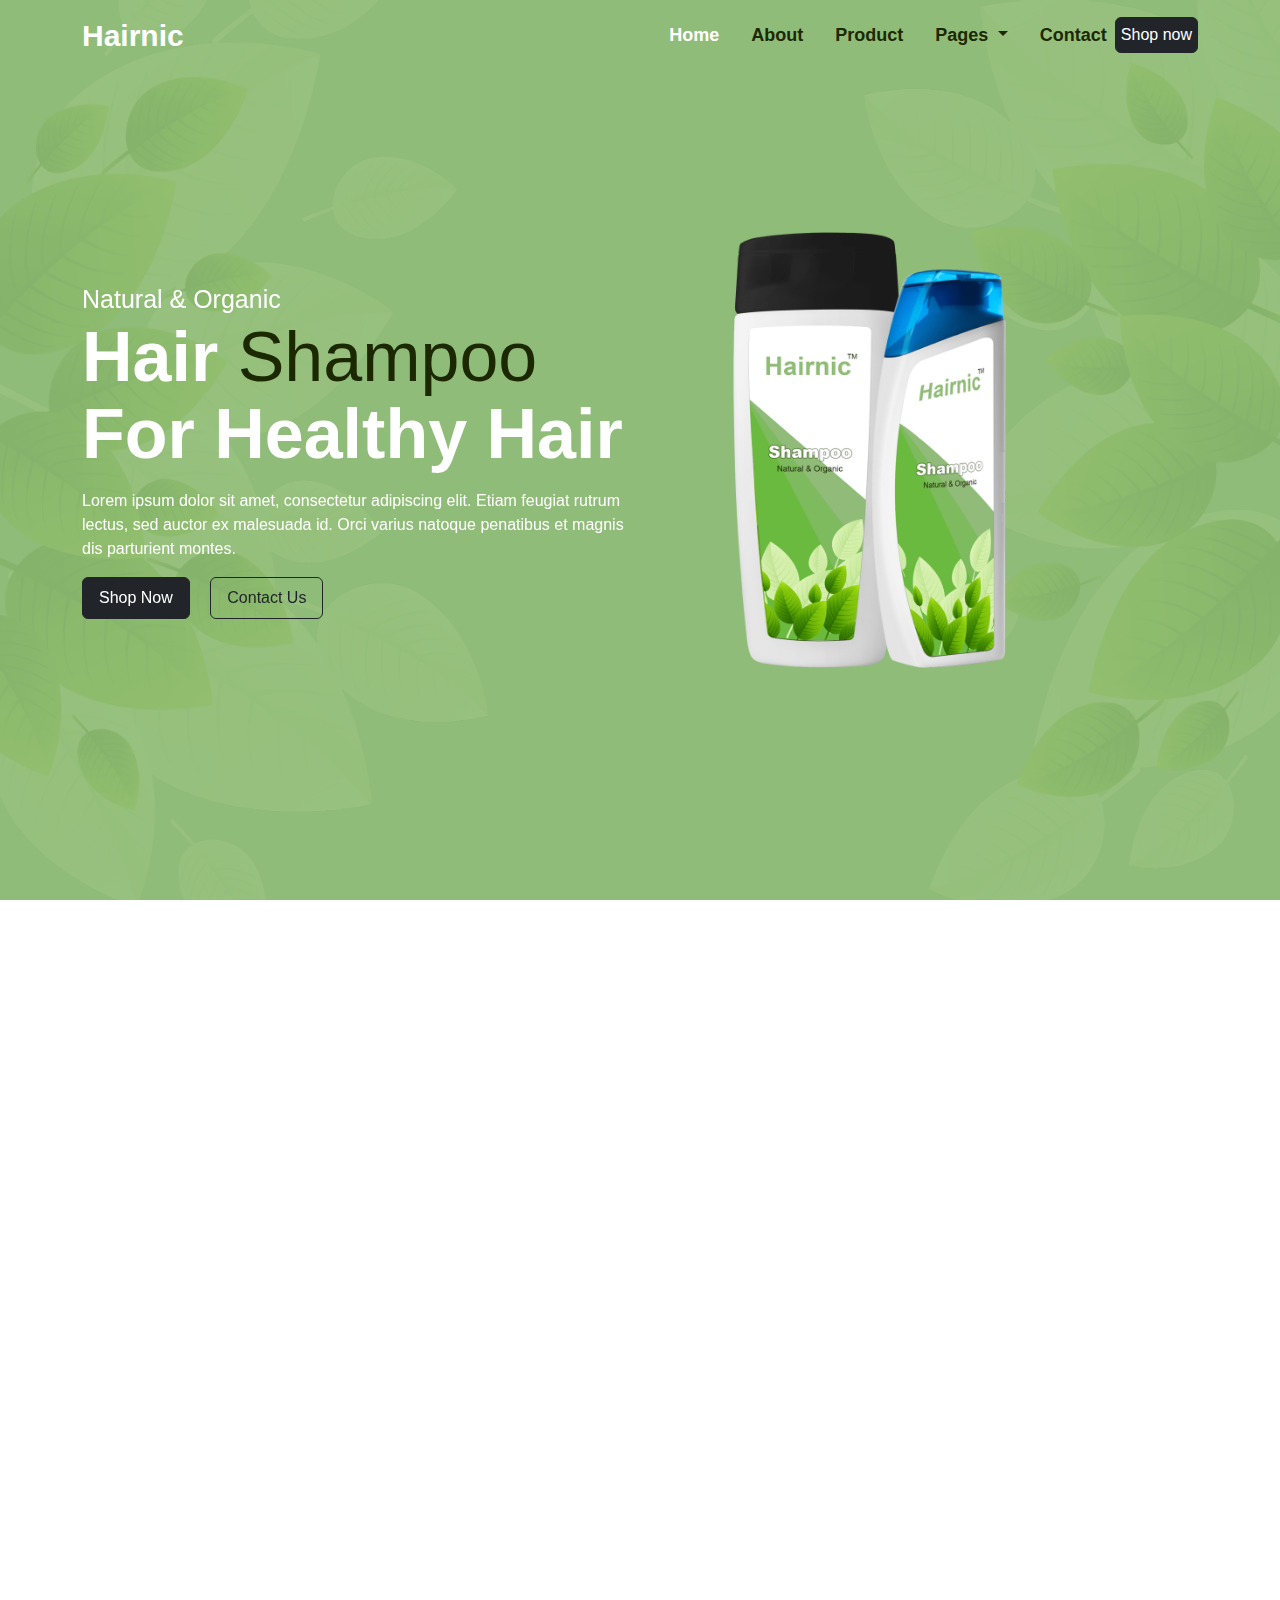
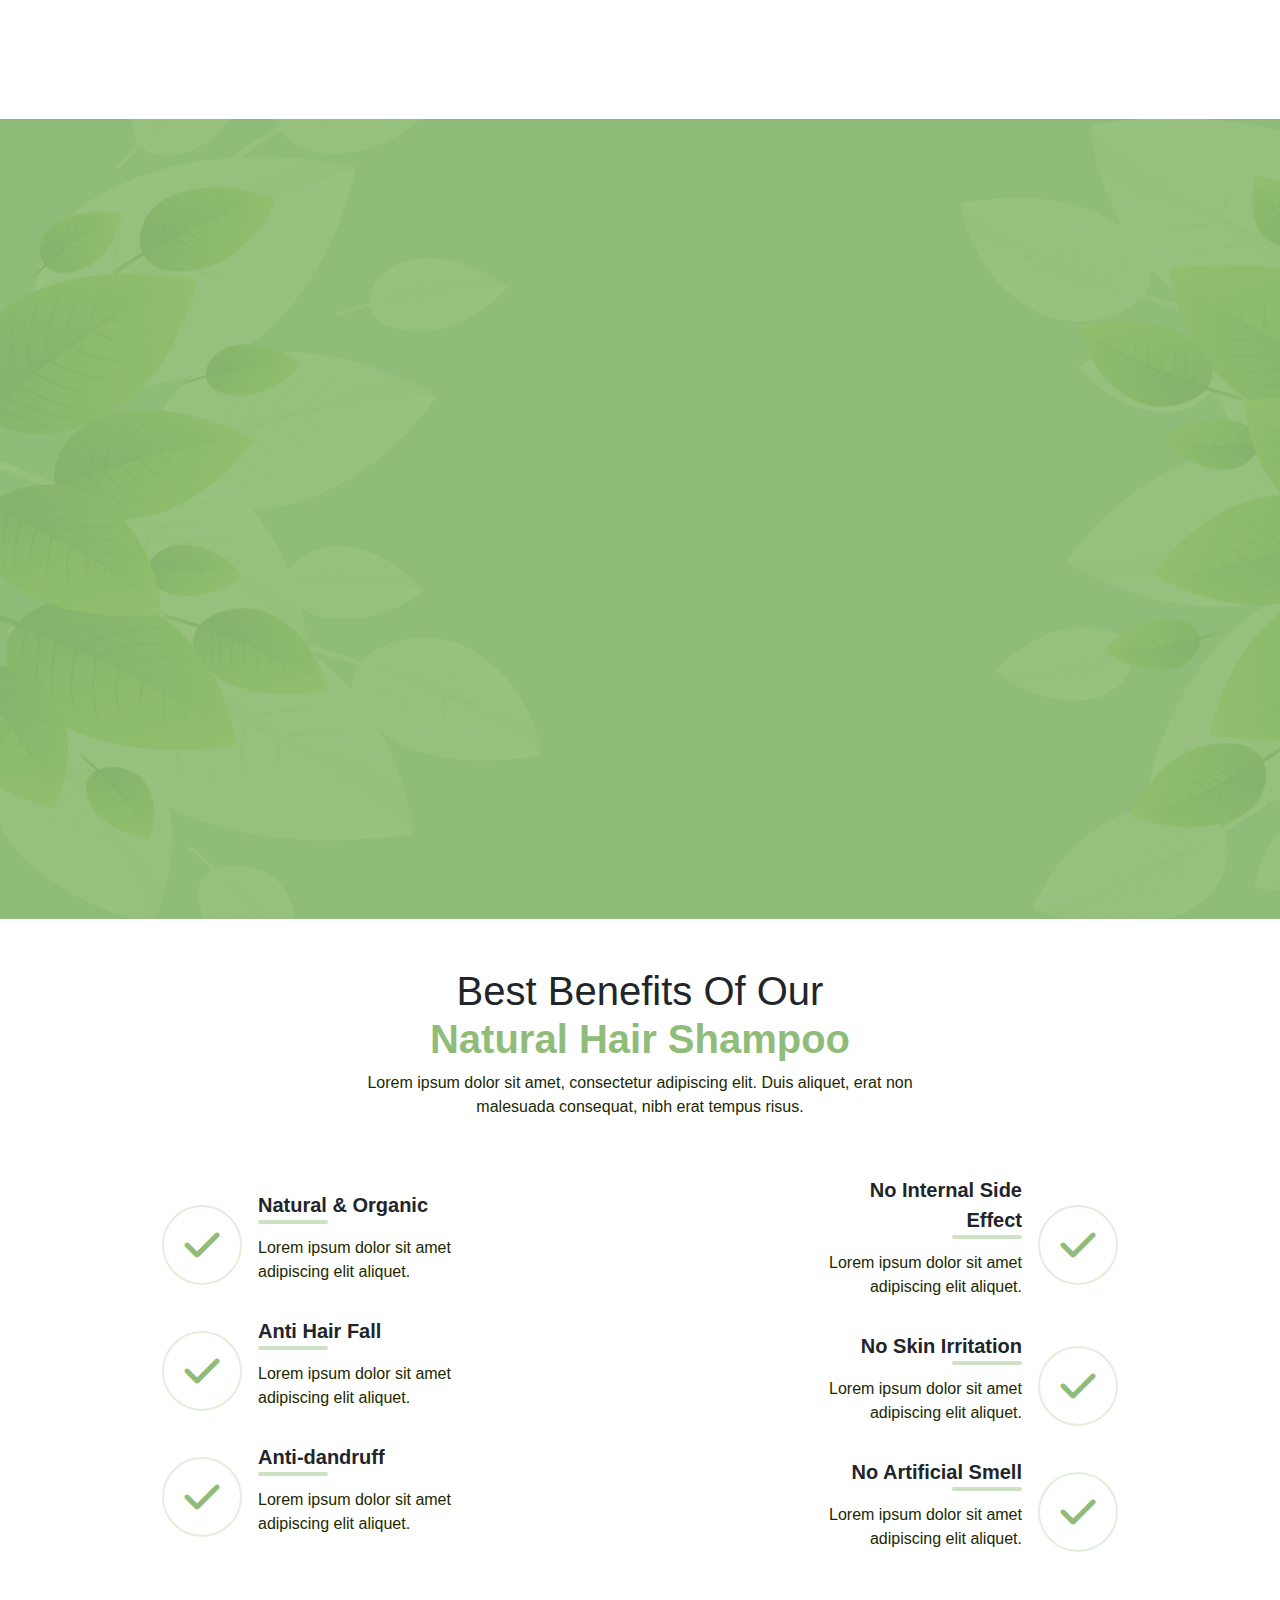
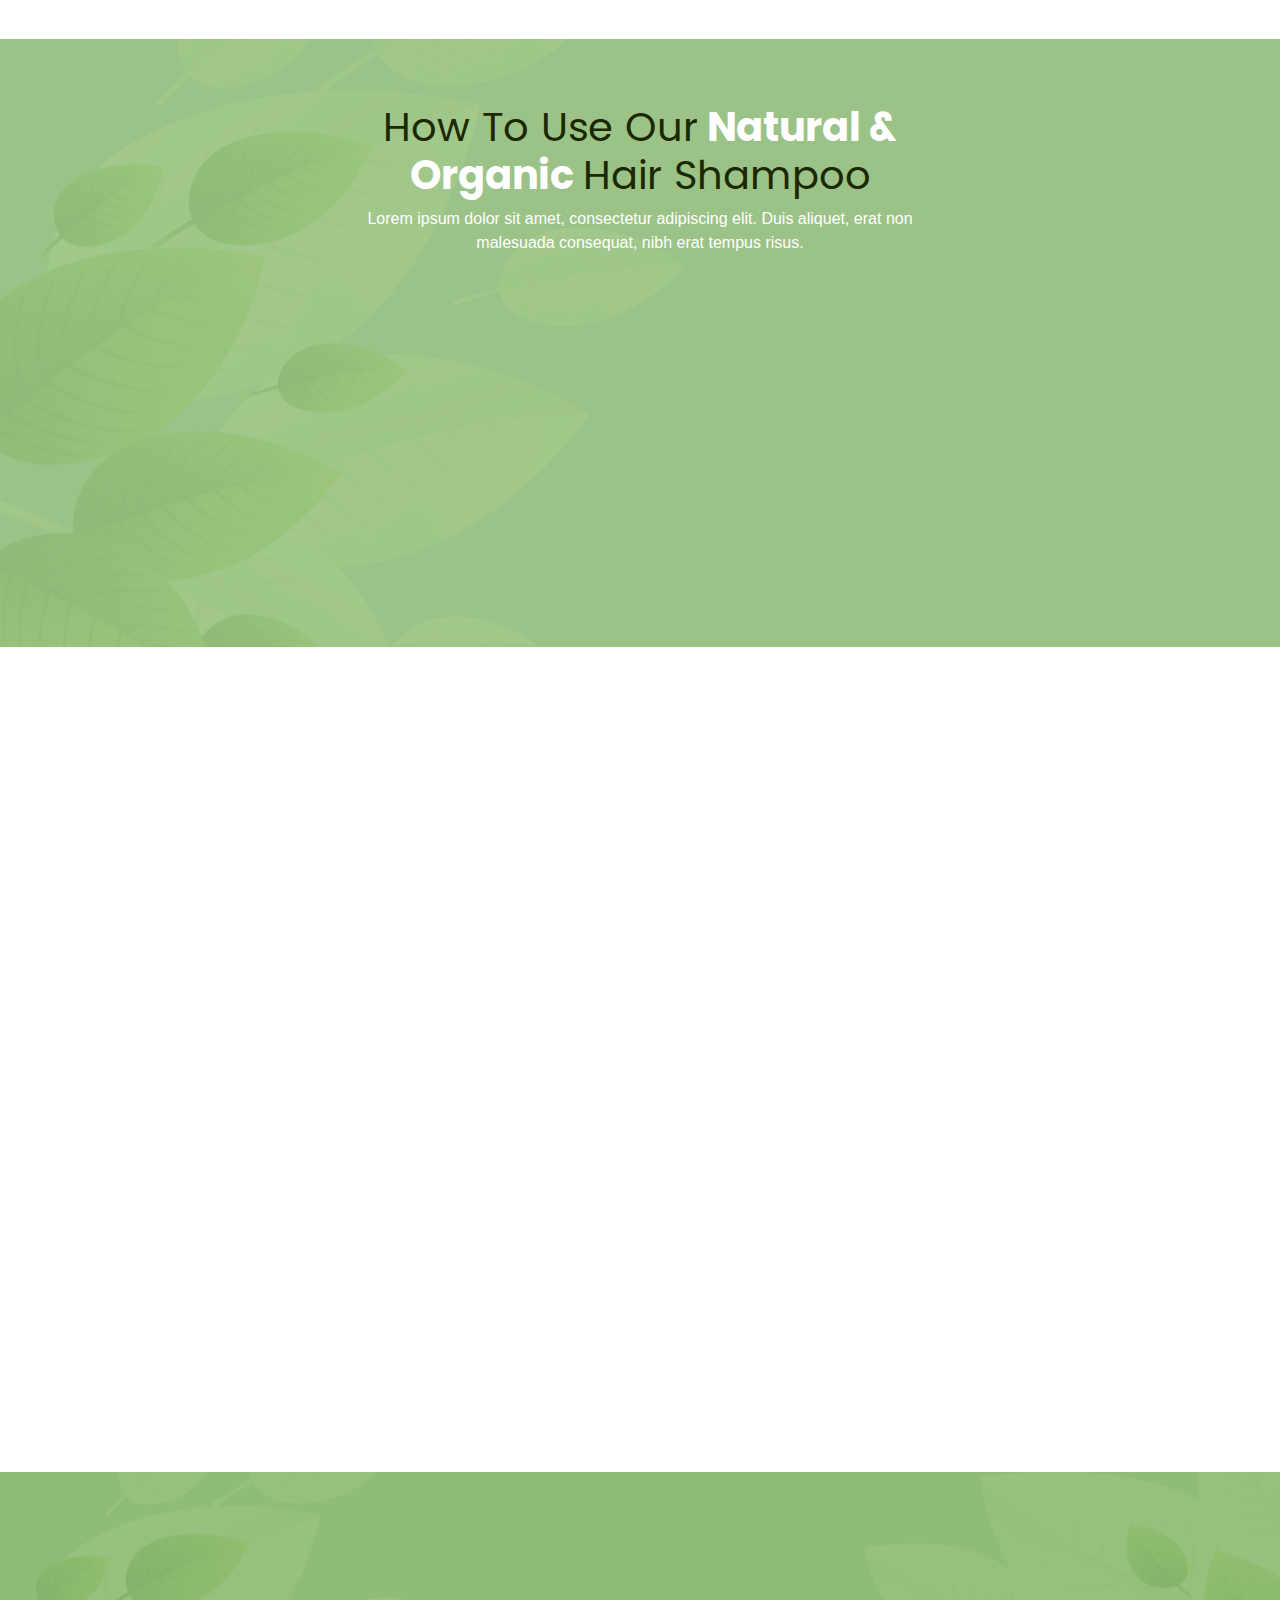
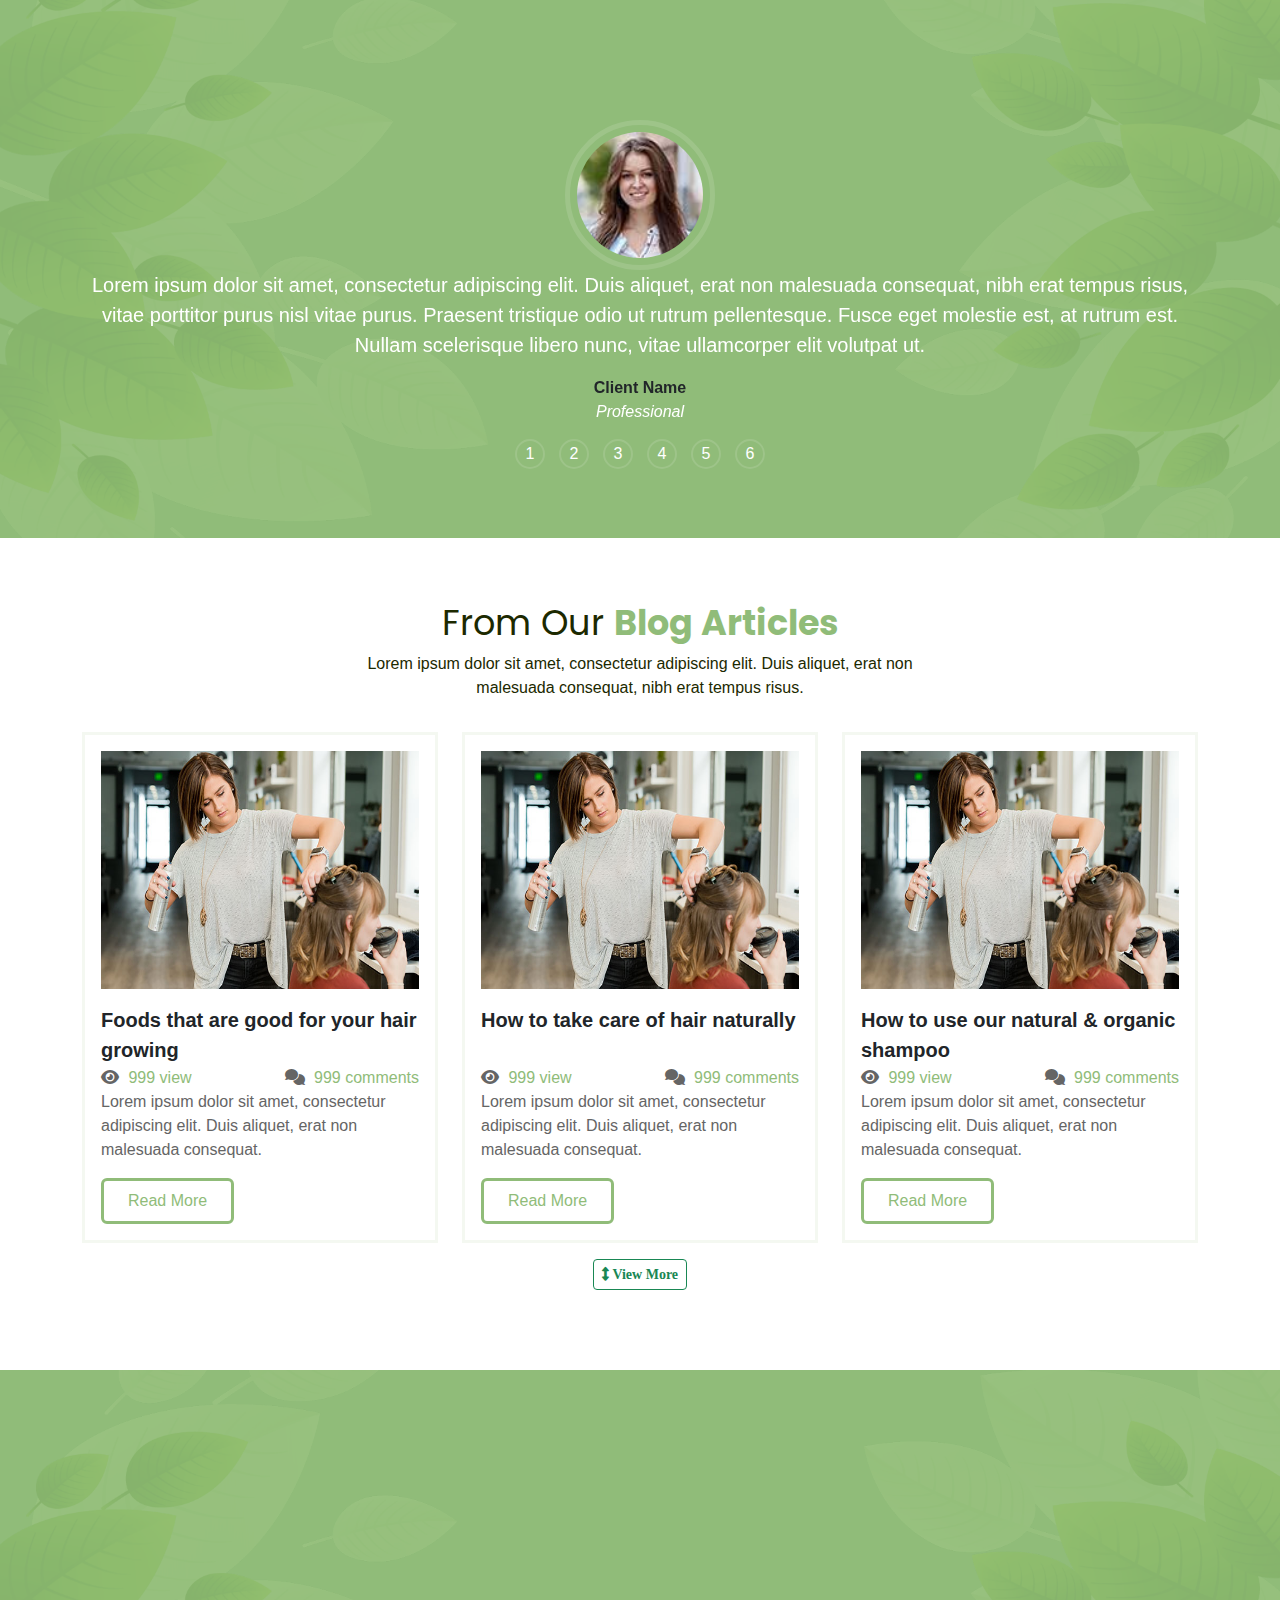
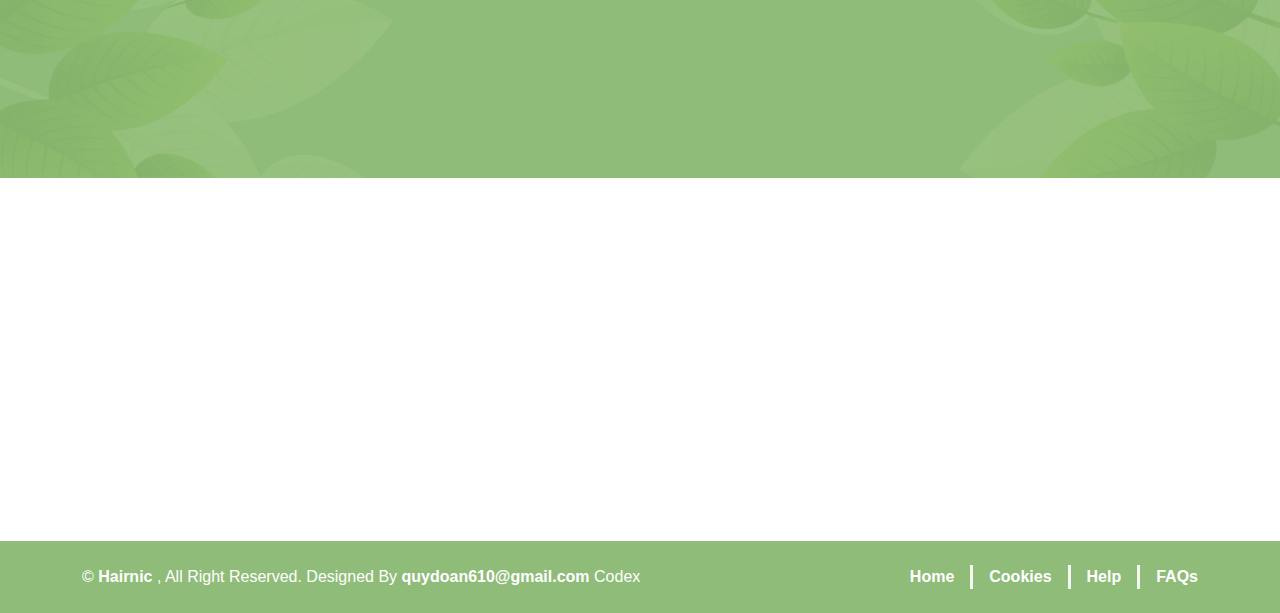
==== index.html @ 852616c9 "Khởi tạo dự án" ====
﻿<!DOCTYPE html>
<html>
<head>
    <meta charset="utf-8" />
    <meta name="viewport" content="width=device-width, initial-scale=1">
    <title>Hairnic - Shop thời trang làm tóc</title>
    <link href="assets/css/bootstrap.css" rel="stylesheet" />
    <link href="assets/css/fontawesome.pro.6.0.0.css" rel="stylesheet" />
    <link href="assets/css/animate.min.css" rel="stylesheet" />
    <link href="assets/css/aos.css" rel="stylesheet" />
    <link href="assets/css/snazzymenu.css" rel="stylesheet" />
    <link href="assets/css/cssanimation.css" rel="stylesheet" />
    <link href="assets/css/flipdown.css" rel="stylesheet" />
    <link href="assets/css/jquery-backToTop.min.css" rel="stylesheet" />
    <link href="assets/css/owl.carousel.css" rel="stylesheet" />
    <link href="assets/css/owl.theme.default.css" rel="stylesheet" />
    <link href="assets/css/style.css" rel="stylesheet" />
</head>
<body>
    <section class="main-nav snazzymenu">
        <nav class="navbar navbar-expand-lg">
            <div class="container">
                <a class="navbar-brand" href="/">
                    Hairnic
                </a>
                <button class="navbar-toggler" type="button" data-bs-toggle="collapse" data-bs-target="#navbarSupportedContent" aria-controls="navbarSupportedContent" aria-expanded="false" aria-label="Toggle navigation">
                    <span class="navbar-toggler-icon"></span>
                </button>
                <div class="collapse navbar-collapse" id="navbarSupportedContent">
                    <ul class="navbar-nav ms-auto mb-2 mb-lg-0">
                        <li class="nav-item">
                            <a class="nav-link active" aria-current="page" href="/">Home</a>
                        </li>
                        <li class="nav-item">
                            <a class="nav-link" href="#">About</a>
                        </li>
                        <li class="nav-item">
                            <a class="nav-link" href="/product.html">Product</a>
                        </li>
                        <li class="nav-item dropdown">
                            <a class="nav-link dropdown-toggle" href="#" role="button" data-bs-toggle="dropdown" aria-expanded="false">
                                Pages
                            </a>
                            <ul class="dropdown-menu">
                                <li><a class="dropdown-item" href="#">Features</a></li>
                                <li><a class="dropdown-item" href="#">How to use</a></li>
                                <li><a class="dropdown-item" href="#">Testimonial</a></li>
                            </ul>
                        </li>
                        <li class="nav-item">
                            <a class="nav-link" href="#">Contact</a>
                        </li>
                        <li class="nav-item">
                            <a class="btn btn-dark" href="#">Shop now</a>
                        </li>
                    </ul>
                </div>
            </div>
        </nav>
    </section>
    <section class="main-banner">
        <div class="container">
            <div class="row align-items-center">
                <div class="col-lg-6 col-left">
                    <div data-aos="fade-left"
                         data-aos-anchor="#example-anchor"
                         data-aos-offset="500"
                         data-aos-duration="1500">
                        <p class="line-1">Natural & Organic</p>
                        <p class="line-2">
                            Hair <span>Shampoo</span> For Healthy Hair
                        </p>
                        <p class="line-3">
                            Lorem ipsum dolor sit amet, consectetur adipiscing elit. Etiam feugiat rutrum lectus,
                            sed auctor ex malesuada id. Orci varius natoque penatibus et magnis dis parturient montes.
                        </p>
                        <a class="btn btn-dark btn-frist" href="#">Shop Now</a>
                        <a class="btn btn-outline-dark btn-last" href="#">Contact Us</a>
                    </div>
                </div>
                <div class="col-lg-6 col-right">
                    <img data-aos="zoom-out" data-aos-duration="1500" src="assets/img/img/shampoo.png" />
                </div>
            </div>
        </div>
    </section>
    <section class="main-special">
        <div class="container">
            <div class="row">
                <div class="col-lg-4">
                    <div class="item" data-aos="fade-right" data-aos-duration="1200">
                        <div class="border-item">
                            <div class="content">
                                <i class="fa-solid fa-leaf"></i>
                                <span>100% Natural</span>
                            </div>
                        </div>

                    </div>
                </div>
                <div class="col-lg-4">
                    <div class="item" data-aos="fade-down" data-aos-duration="1200">
                        <div class="border-item">
                            <div class="content">
                                <i class="fa-solid fa-droplet-slash"></i>
                                <span>Anti Hair Fall</span>
                            </div>
                        </div>
                    </div>
                </div>
                <div class="col-lg-4">
                    <div class="item" data-aos="fade-left" data-aos-duration="1200">
                        <div class="border-item">
                            <div class="content">
                                <i class="fa-solid fa-times"></i>
                                <span>Hypoallergenic</span>
                            </div>
                        </div>
                    </div>
                </div>
            </div>
            <div class="row">
                <div class="col-lg-6 col-left" data-aos="fade-right"
                     data-aos-duration="2000">
                    <figure>
                        <img src="assets/img/img/shampoo-1.png" />
                    </figure>
                </div>
                <div class="col-lg-6 col-right" data-aos="fade-left"
                     data-aos-duration="2000">
                    <h2>
                        <span class="cssanimation effect3d"> Healthy Hair</span>
                        Is A Symbol Of Our Beauty
                    </h2>
                    <p>
                        Lorem ipsum dolor sit amet, consectetur adipiscing elit. Duis aliquet, erat non malesuada consequat,
                        nibh erat tempus risus, vitae porttitor purus nisl vitae purus. Praesent tristique odio ut rutrum pellentesque.
                        Fusce eget molestie est, at rutrum est.
                    </p>
                    <p>Aliqu diam amet diam et eos labore. Clita erat ipsum et lorem et sit, sed stet no labore lorem sit. Sanctus clita duo justo et tempor.</p>
                    <p>
                        <a href="#" class="btn btn-success">Shop now</a>
                    </p>
                </div>
            </div>
        </div>
    </section>
    <section class="main-deal">
        <div class="container">
            <div class="row">
                <div class="col-lg-6 col-left" data-aos="fade-right"
                     data-aos-duration="2000">
                    <figure>
                        <img src="assets/img/img/shampoo-2.png" />
                    </figure>
                </div>
                <div class="col-lg-6 col-right" data-aos="fade-left"
                     data-aos-duration="2000">
                    <div class="bg">
                        <div class="border-inner">
                            <p>
                                Natural & Organic Shampoo
                            </p>
                            <h3>
                                DEALS OF THE DAY
                            </h3>
                            <h2>
                                $99.99
                            </h2>
                            <strong>
                                Fresh Organic Shampoo
                            </strong>
                            <p>
                                Lorem ipsum dolor sit amet, consectetur adipiscing elit. Etiam feugiat rutrum lectus sed auctor.
                            </p>
                            <div class="couter">
                                <div id="flipdown" class="flipdown"></div>
                            </div>
                            <div class="button">
                                <a href="/" class="btn btn-success">Shop now</a>
                            </div>
                        </div>
                    </div>
                </div>
            </div>
        </div>
    </section>
    <section class="main-benefits">
        <div class="container">
            <article class="header-top">
                <h2>
                    Best Benefits Of Our
                    <strong>Natural Hair Shampoo</strong>
                </h2>
                <p>
                    Lorem ipsum dolor sit amet, consectetur adipiscing elit. Duis aliquet, erat non malesuada consequat, nibh erat tempus risus.
                </p>
            </article>

            <article class="content">
                <div class="row">
                    <div class="col-lg-4">
                        <ul>
                            <li>
                                <span>
                                    <i class="fa fa-check fa-2x"></i>
                                </span>
                                <div>
                                    <strong>Natural & Organic</strong>

                                    <p>Lorem ipsum dolor sit amet adipiscing elit aliquet.</p>
                                </div>
                            </li>
                            <li>
                                <span>
                                    <i class="fa fa-check fa-2x"></i>
                                </span>
                                <div>
                                    <strong>Anti Hair Fall</strong>

                                    <p>Lorem ipsum dolor sit amet adipiscing elit aliquet.</p>
                                </div>
                            </li>
                            <li>
                                <span>
                                    <i class="fa fa-check fa-2x"></i>
                                </span>
                                <div>
                                    <strong>Anti-dandruff</strong>

                                    <p>Lorem ipsum dolor sit amet adipiscing elit aliquet.</p>
                                </div>
                            </li>
                        </ul>
                    </div>
                    <div class="col-lg-4">
                        <figure>
                            <img data-aos="zoom-out" data-aos-duration="1500" src="assets/img/img/shampoo.png" />
                        </figure>
                    </div>
                    <div class="col-lg-4">
                        <ul class="revert">
                            <li>
                                <span>
                                    <i class="fa fa-check fa-2x"></i>
                                </span>
                                <div>
                                    <strong>No Internal Side Effect</strong>
                                    <p>Lorem ipsum dolor sit amet adipiscing elit aliquet.</p>
                                </div>
                            </li>
                            <li>
                                <span>
                                    <i class="fa fa-check fa-2x"></i>
                                </span>
                                <div>
                                    <strong>No Skin Irritation</strong>
                                    <p>Lorem ipsum dolor sit amet adipiscing elit aliquet.</p>
                                </div>
                            </li>
                            <li>
                                <span>
                                    <i class="fa fa-check fa-2x"></i>
                                </span>
                                <div>
                                    <strong>No Artificial Smell</strong>
                                    <p>Lorem ipsum dolor sit amet adipiscing elit aliquet.</p>
                                </div>
                            </li>
                        </ul>
                    </div>
                </div>
            </article>
        </div>
    </section>
    <section class="main-use">
        <div class="container">
            <article class="header-top">
                <h2>
                    How To Use Our<strong> Natural &amp; Organic </strong> Hair Shampoo
                </h2>
                <p>Lorem ipsum dolor sit amet, consectetur adipiscing elit. Duis aliquet, erat non malesuada consequat, nibh erat tempus risus.</p>
            </article>
            <article class="content">
                <div class="row">
                    <div class="col-lg-4" data-aos="fade-down" data-aos-easing="linear" data-aos-duration="1000">
                        <div class="item">
                            <span>
                                <i class="fa-solid fa-house"></i>
                            </span>
                            <strong>Wash Hair With Water</strong>
                            <p>Lorem ipsum dolor sit amet, consectetur adipiscing elit. Duis aliquet, erat non malesuada consequat.</p>
                        </div>
                    </div>
                    <div class="col-lg-4" data-aos="fade-down" data-aos-easing="linear" data-aos-duration="1000">
                        <div class="item">
                            <span>
                                <i class="fa-solid fa-location-dot"></i>
                            </span>
                            <strong>Wash Hair With Water</strong>
                            <p>Lorem ipsum dolor sit amet, consectetur adipiscing elit. Duis aliquet, erat non malesuada consequat.</p>
                        </div>
                    </div>
                    <div class="col-lg-4" data-aos="fade-down" data-aos-easing="linear" data-aos-duration="1000">
                        <div class="item">
                            <span>
                                <i class="fa-solid fa-list"></i>
                            </span>
                            <strong>Wash Hair With Water</strong>
                            <p>Lorem ipsum dolor sit amet, consectetur adipiscing elit. Duis aliquet, erat non malesuada consequat.</p>
                        </div>
                    </div>
                </div>
            </article>
        </div>
    </section>
    <section class="main-product">
        <div class="container">
            <article class="header-top" data-aos="fade-down">
                <h2>
                    Our Natural <strong>Hair Products</strong>
                </h2>
                <p>Lorem ipsum dolor sit amet, consectetur adipiscing elit. Duis aliquet, erat non malesuada consequat, nibh erat tempus risus.</p>
            </article>
            <article class="content">
                <div class="row">
                    <div class="col-lg-3 col-6" data-aos="fade-up">
                        <div class="item">
                            <a class="avatar" href="#">
                                <img src="assets/img/img/product-1.png" />
                            </a>
                            <p class="vote">
                                <span>
                                    <i class="fa-solid fa-star"></i>
                                    <i class="fa-solid fa-star"></i>
                                    <i class="fa-solid fa-star"></i>
                                    <i class="fa-solid fa-star"></i>
                                    <i class="fa-solid fa-star-half-stroke"></i>
                                </span>
                                <span>(99)</span>
                            </p>
                            <a class="title" href="#">Hair Shining Shampoo</a>
                            <strong class="price">$99.99</strong>
                            <a class="btn" href="#">Add To Cart</a>
                        </div>
                    </div>
                    <div class="col-lg-3 col-6" data-aos="fade-up" data-aos-delay="100">
                        <div class="item">
                            <a class="avatar" href="#">
                                <img src="assets/img/img/product-2.png" />
                            </a>
                            <p class="vote">
                                <span>
                                    <i class="fa-solid fa-star"></i>
                                    <i class="fa-solid fa-star"></i>
                                    <i class="fa-solid fa-star"></i>
                                    <i class="fa-solid fa-star"></i>
                                    <i class="fa-solid fa-star"></i>
                                </span>
                                <span>(99)</span>
                            </p>
                            <a class="title" href="#">Anti-dandruff Shampoo</a>
                            <strong class="price">$99.99</strong>
                            <a class="btn" href="#">Add To Cart</a>
                        </div>
                    </div>
                    <div class="col-lg-3 col-6" data-aos="fade-up" data-aos-delay="200">
                        <div class="item">
                            <a class="avatar" href="#">
                                <img src="assets/img/img/product-1.png" />
                            </a>
                            <p class="vote">
                                <span>
                                    <i class="fa-solid fa-star"></i>
                                    <i class="fa-solid fa-star"></i>
                                    <i class="fa-solid fa-star"></i>
                                    <i class="fa-solid fa-star"></i>
                                    <i class="fa-solid fa-star-half-stroke"></i>
                                </span>
                                <span>(99)</span>
                            </p>
                            <a class="title" href="#">Anti Hair Fall Shampoo</a>
                            <strong class="price">$99.99</strong>
                            <a class="btn" href="#">Add To Cart</a>
                        </div>
                    </div>
                    <div class="col-lg-3 col-6" data-aos="fade-up" data-aos-delay="300">
                        <div class="item">
                            <a class="avatar" href="#">
                                <img src="assets/img/img/product-2.png" />
                            </a>
                            <p class="vote">
                                <span>
                                    <i class="fa-solid fa-star"></i>
                                    <i class="fa-solid fa-star"></i>
                                    <i class="fa-solid fa-star"></i>
                                    <i class="fa-solid fa-star"></i>
                                    <i class="fa-solid fa-star"></i>
                                </span>
                                <span>(99)</span>
                            </p>
                            <a class="title" href="#">Hair Growing Shampoo</a>
                            <strong class="price">$99.99</strong>
                            <a class="btn" href="#">Add To Cart</a>
                        </div>
                    </div>
                </div>
            </article>
        </div>
    </section>
    <section class="main-testimonial">
        <div class="container">
            <article class="header-top" data-aos="fade-down" data-aos-delay="200">
                <h2>
                    <strong>Our Customer Said</strong> About Our Natural Shampo
                </h2>
                <p>
                    Lorem ipsum dolor sit amet, consectetur adipiscing elit. Duis aliquet, erat non malesuada consequat, nibh erat tempus risus.
                </p>
            </article>
            <article class="content">
                <div class="owl-carousel owl-theme testimonial-carousel">
                    <div class="item">
                        <div class="avatar">
                            <img src="assets/img/img/testimonial-1.jpg" />
                        </div>
                        <p>
                            Lorem ipsum dolor sit amet, consectetur adipiscing elit. Duis aliquet, erat non malesuada consequat, nibh erat tempus risus, vitae porttitor purus nisl vitae purus. Praesent tristique odio ut rutrum pellentesque. Fusce eget molestie est, at rutrum est. Nullam scelerisque libero nunc, vitae ullamcorper elit volutpat ut.
                        </p>
                        <strong>Client Name</strong>
                        <em>Professional</em>
                    </div>
                    <div class="item">
                        <div class="avatar">
                            <img src="assets/img/img/testimonial-2.jpg" />
                        </div>
                        <p>
                            Lorem ipsum dolor sit amet, consectetur adipiscing elit. Duis aliquet, erat non malesuada consequat, nibh erat tempus risus, vitae porttitor purus nisl vitae purus. Praesent tristique odio ut rutrum pellentesque. Fusce eget molestie est, at rutrum est. Nullam scelerisque libero nunc, vitae ullamcorper elit volutpat ut.
                        </p>
                        <strong>Client Name</strong>
                        <em>Professional</em>
                    </div>
                    <div class="item">
                        <div class="avatar">
                            <img src="assets/img/img/testimonial-3.jpg" />
                        </div>
                        <p>
                            Lorem ipsum dolor sit amet, consectetur adipiscing elit. Duis aliquet, erat non malesuada consequat, nibh erat tempus risus, vitae porttitor purus nisl vitae purus. Praesent tristique odio ut rutrum pellentesque. Fusce eget molestie est, at rutrum est. Nullam scelerisque libero nunc, vitae ullamcorper elit volutpat ut.
                        </p>
                        <strong>Client Name</strong>
                        <em>Professional</em>
                    </div>
                    <div class="item">
                        <div class="avatar">
                            <img src="assets/img/img/testimonial-1.jpg" />
                        </div>
                        <p>
                            Lorem ipsum dolor sit amet, consectetur adipiscing elit. Duis aliquet, erat non malesuada consequat, nibh erat tempus risus, vitae porttitor purus nisl vitae purus. Praesent tristique odio ut rutrum pellentesque. Fusce eget molestie est, at rutrum est. Nullam scelerisque libero nunc, vitae ullamcorper elit volutpat ut.
                        </p>
                        <strong>Client Name</strong>
                        <em>Professional</em>
                    </div>
                    <div class="item">
                        <div class="avatar">
                            <img src="assets/img/img/testimonial-2.jpg" />
                        </div>
                        <p>
                            Lorem ipsum dolor sit amet, consectetur adipiscing elit. Duis aliquet, erat non malesuada consequat, nibh erat tempus risus, vitae porttitor purus nisl vitae purus. Praesent tristique odio ut rutrum pellentesque. Fusce eget molestie est, at rutrum est. Nullam scelerisque libero nunc, vitae ullamcorper elit volutpat ut.
                        </p>
                        <strong>Client Name</strong>
                        <em>Professional</em>
                    </div>
                    <div class="item">
                        <div class="avatar">
                            <img src="assets/img/img/testimonial-3.jpg" />
                        </div>
                        <p>
                            Lorem ipsum dolor sit amet, consectetur adipiscing elit. Duis aliquet, erat non malesuada consequat, nibh erat tempus risus, vitae porttitor purus nisl vitae purus. Praesent tristique odio ut rutrum pellentesque. Fusce eget molestie est, at rutrum est. Nullam scelerisque libero nunc, vitae ullamcorper elit volutpat ut.
                        </p>
                        <strong>Client Name</strong>
                        <em>Professional</em>
                    </div>

                </div>
            </article>
        </div>
    </section>
    <section class="main-blog">
        <div class="container">
            <article class="header-top">
                <h2>
                    From Our  <strong>Blog Articles</strong>
                </h2>
                <p>
                    Lorem ipsum dolor sit amet, consectetur adipiscing elit. Duis aliquet, erat non malesuada consequat, nibh erat tempus risus.
                </p>
            </article>
            <article class="content">
                <div class="row">
                    <div class="col-4">
                        <div class="item">
                            <a class="avatar" href="#">
                                <img src="assets/img/img/blog-1.jpg" />
                            </a>
                            <strong>Foods that are good for your hair growing</strong>
                            <div class="summary">
                                <div class="viewtimes">
                                    <i class="fa-solid fa-eye"></i>
                                    <span>999</span>
                                    <span>view</span>
                                </div>
                                <div class="comments">
                                    <i class="fa-solid fa-comments"></i>
                                    <span>999</span>
                                    <span>comments</span>
                                </div>
                            </div>
                            <p>Lorem ipsum dolor sit amet, consectetur adipiscing elit. Duis aliquet, erat non malesuada consequat.</p>
                            <a class="btn btn-outline-success" href="#">Read More</a>
                        </div>
                    </div>
                    <div class="col-4">
                        <div class="item">
                            <a class="avatar" href="#">
                                <img src="assets/img/img/blog-1.jpg" />
                            </a>
                            <strong>How to take care of hair naturally</strong>
                            <div class="summary">
                                <div class="viewtimes">
                                    <i class="fa-solid fa-eye"></i>
                                    <span>999</span>
                                    <span> view</span>
                                </div>
                                <div class="comments">
                                    <i class="fa-solid fa-comments"></i>
                                    <span>999</span>
                                    <span>comments</span>
                                </div>
                            </div>
                            <p>Lorem ipsum dolor sit amet, consectetur adipiscing elit. Duis aliquet, erat non malesuada consequat.</p>
                            <a class="btn btn-outline-success" href="#">Read More</a>
                        </div>
                    </div>
                    <div class="col-4">
                        <div class="item">
                            <a class="avatar" href="#">
                                <img src="assets/img/img/blog-1.jpg" />
                            </a>
                            <strong>How to use our natural & organic shampoo</strong>
                            <div class="summary">
                                <div class="viewtimes">
                                    <i class="fa-solid fa-eye"></i>
                                    <span>999</span>
                                    <span>view</span>
                                </div>
                                <div class="comments">
                                    <i class="fa-solid fa-comments"></i>
                                    <span>999</span>
                                    <span>comments</span>
                                </div>
                            </div>
                            <p>Lorem ipsum dolor sit amet, consectetur adipiscing elit. Duis aliquet, erat non malesuada consequat.</p>
                            <a class="btn btn-outline-success" href="#">Read More</a>
                        </div>
                    </div>
                </div>
                <div class="text-center p-3">
                    <a id="btn-main-blog-ext" class="btn btn-sm btn-outline-success">
                        <i class="fa-solid fa-up-down">
                            View More
                        </i>
                    </a>
                </div>
                <div id="main-blog-ext" class="row d-none">
                    <div class="col-4">
                        <div class="item">
                            <a class="avatar" href="#">
                                <img src="assets/img/img/blog-1.jpg" />
                            </a>
                            <strong>Foods that are good for your hair growing</strong>
                            <div class="summary">
                                <div class="viewtimes">
                                    <i class="fa-solid fa-eye"></i>
                                    <span>999</span>
                                    <span>view</span>
                                </div>
                                <div class="comments">
                                    <i class="fa-solid fa-comments"></i>
                                    <span>999</span>
                                    <span>comments</span>
                                </div>
                            </div>
                            <p>Lorem ipsum dolor sit amet, consectetur adipiscing elit. Duis aliquet, erat non malesuada consequat.</p>
                            <a class="btn btn-outline-success" href="#">Read More</a>
                        </div>
                    </div>
                    <div class="col-4">
                        <div class="item">
                            <a class="avatar" href="#">
                                <img src="assets/img/img/blog-1.jpg" />
                            </a>
                            <strong>How to take care of hair naturally</strong>
                            <div class="summary">
                                <div class="viewtimes">
                                    <i class="fa-solid fa-eye"></i>
                                    <span>999</span>
                                    <span> view</span>
                                </div>
                                <div class="comments">
                                    <i class="fa-solid fa-comments"></i>
                                    <span>999</span>
                                    <span>comments</span>
                                </div>
                            </div>
                            <p>Lorem ipsum dolor sit amet, consectetur adipiscing elit. Duis aliquet, erat non malesuada consequat.</p>
                            <a class="btn btn-outline-success" href="#">Read More</a>
                        </div>
                    </div>
                    <div class="col-4">
                        <div class="item">
                            <a class="avatar" href="#">
                                <img src="assets/img/img/blog-1.jpg" />
                            </a>
                            <strong>How to use our natural & organic shampoo</strong>
                            <div class="summary">
                                <div class="viewtimes">
                                    <i class="fa-solid fa-eye"></i>
                                    <span>999</span>
                                    <span>view</span>
                                </div>
                                <div class="comments">
                                    <i class="fa-solid fa-comments"></i>
                                    <span>999</span>
                                    <span>comments</span>
                                </div>
                            </div>
                            <p>Lorem ipsum dolor sit amet, consectetur adipiscing elit. Duis aliquet, erat non malesuada consequat.</p>
                            <a class="btn btn-outline-success" href="#">Read More</a>
                        </div>
                    </div>
                </div>
            </article>
        </div>
    </section>
    <section class="main-subscribe">
        <div class="container">
            <article class="header-top" data-aos="fade-down" data-aos-delay="200">
                <h2>
                    Let's Subscribe <strong>The Newsletter</strong>
                </h2>
                <p>
                    Subscribe now to get 30% discount on any of our products
                </p>
            </article>
            <article class="content">
                <form action="/index.html" method="get">
                    <div class="input-group mb-3" data-aos="fade-down-right" data-aos-delay="100" data-aos-duration="1000">
                        <input type="text" class="form-control" placeholder="Enter Your Email" name="email">
                        <button class="btn btn-outline-secondary" type="submit" id="button-addon2">
                            <i class="fa-solid fa-paper-plane"></i>
                        </button>
                    </div>
                </form>
            </article>
        </div>
    </section>
    <footer class="main-footer">
        <section class="footer-top">
            <div class="container">
                <div class="row">
                    <div class="col-lg-3 col-12" data-aos="flip-left" data-aos-delay="1000" data-aos-duration="1000">
                        <h2>
                            <a href="#">Hairnic</a>
                        </h2>
                        <p>
                            Lorem ipsum dolor sit amet, consectetur adipiscing elit. Duis aliquet, erat non malesuada consequat, nibh erat tempus risus, vitae porttitor purus nisl vitae purus.
                        </p>
                    </div>
                    <div class="col-lg-3 col-12" data-aos="flip-left" data-aos-delay="100" data-aos-duration="1000">
                        <h3>Get In Touch</h3>
                        <ul class="contact-infor">
                            <li>
                                <a href="#">
                                    <i class="fa fa-map-marker-alt "></i>
                                    123 Street, New York, USA
                                </a>
                            </li>
                            <li>
                                <a href="#">
                                    <i class="fa fa-phone-alt rotate"></i>
                                    +012 345 67890
                                </a>
                            </li>
                            <li>
                                <a href="#">
                                    <i class="fa fa-envelope "></i>
                                    info@example.com
                                </a>
                            </li>
                        </ul>
                        <ul class="social-share">
                            <li>
                                <a href="#">
                                    <i class="fab fa-twitter"></i>
                                </a>
                            </li>
                            <li>
                                <a href="#">
                                    <i class="fab fa-facebook-f"></i>
                                </a>
                            </li>
                            <li>
                                <a href="#">
                                    <i class="fab fa-instagram"></i>
                                </a>
                            </li>
                            <li>
                                <a href="#">
                                    <i class="fab fa-linkedin-in"></i>
                                </a>
                            </li>
                        </ul>
                    </div>
                    <div class="col-lg-3 col-12" data-aos="flip-right" data-aos-delay="100" data-aos-duration="1000">
                        <h3>Our Products</h3>
                        <ul class="links">
                            <li>
                                <a href="#">
                                    <i class="fa-solid fa-caret-right"></i>
                                    <span>Hair Shining Shampoo</span>
                                </a>
                            </li>
                            <li>
                                <a href="#">
                                    <i class="fa-solid fa-caret-right"></i>
                                    <span>Anti-dandruff Shampoo</span>
                                </a>
                            </li>
                            <li>
                                <a href="#">
                                    <i class="fa-solid fa-caret-right"></i>
                                    <span>Anti Hair Fall Shampoo</span>
                                </a>
                            </li>
                            <li>
                                <a href="#">
                                    <i class="fa-solid fa-caret-right"></i>
                                    <span>Hair Growing Shampoo</span>
                                </a>
                            </li>
                            <li>
                                <a href="#">
                                    <i class="fa-solid fa-caret-right"></i>
                                    <span>Anti smell Shampoo</span>
                                </a>
                            </li>
                        </ul>
                    </div>
                    <div class="col-lg-3 col-12" data-aos="flip-right" data-aos-delay="1000" data-aos-duration="1000">
                        <h3>Popular Link</h3>
                        <ul class="links">
                            <li>
                                <a href="#">
                                    <i class="fa-solid fa-caret-right"></i>
                                    <span>About Us</span>
                                </a>
                            </li>
                            <li>
                                <a href="#">
                                    <i class="fa-solid fa-caret-right"></i>
                                    <span>Contact Us</span>
                                </a>
                            </li>
                            <li>
                                <a href="#">
                                    <i class="fa-solid fa-caret-right"></i>
                                    <span>Privacy Policy</span>
                                </a>
                            </li>
                            <li>
                                <a href="#">
                                    <i class="fa-solid fa-caret-right"></i>
                                    <span>Terms &amp; Condition</span>
                                </a>
                            </li>
                            <li>
                                <a href="#">
                                    <i class="fa-solid fa-caret-right"></i>
                                    <span>Career</span>
                                </a>
                            </li>
                        </ul>
                    </div>
                </div>
            </div>
        </section>
        <section class="footer-bottom">
            <div class="container">
                <div class="content">
                    <div class="col-left">
                        © <a href="#">Hairnic</a> , All Right Reserved. Designed By <a href="mailto:quydoan610@gmail.com">quydoan610@gmail.com</a> Codex
                    </div>
                    <div class="col-right">
                        <ul>
                            <li>
                                <a href="#"> Home</a>
                            </li>
                            <li>
                                <a href="#">Cookies</a>
                            </li>
                            <li>
                                <a href="#">Help</a>
                            </li>
                            <li>
                                <a href="#">FAQs</a>
                            </li>
                        </ul>
                    </div>
                </div>
            </div>
        </section>
    </footer>
    <section id="script">
        <script src="assets/script/bootstrap.bundle.js"></script>
        <script src="assets/script/jquery-3.7.1.js"></script>
        <script src="assets/script/aos.js"></script>
        <script src="assets/script/snazzymenu.min.js"></script>
        <script src="assets/script/letteranimation.js"></script>
        <script src="assets/script/flipdown.js"></script>
        <script src="assets/script/jquery-backToTop.min.js"></script>
        <script src="assets/script/owl.carousel.js"></script>
        <script src="assets/script/script.js"></script>
    </section>
</body>
</html>
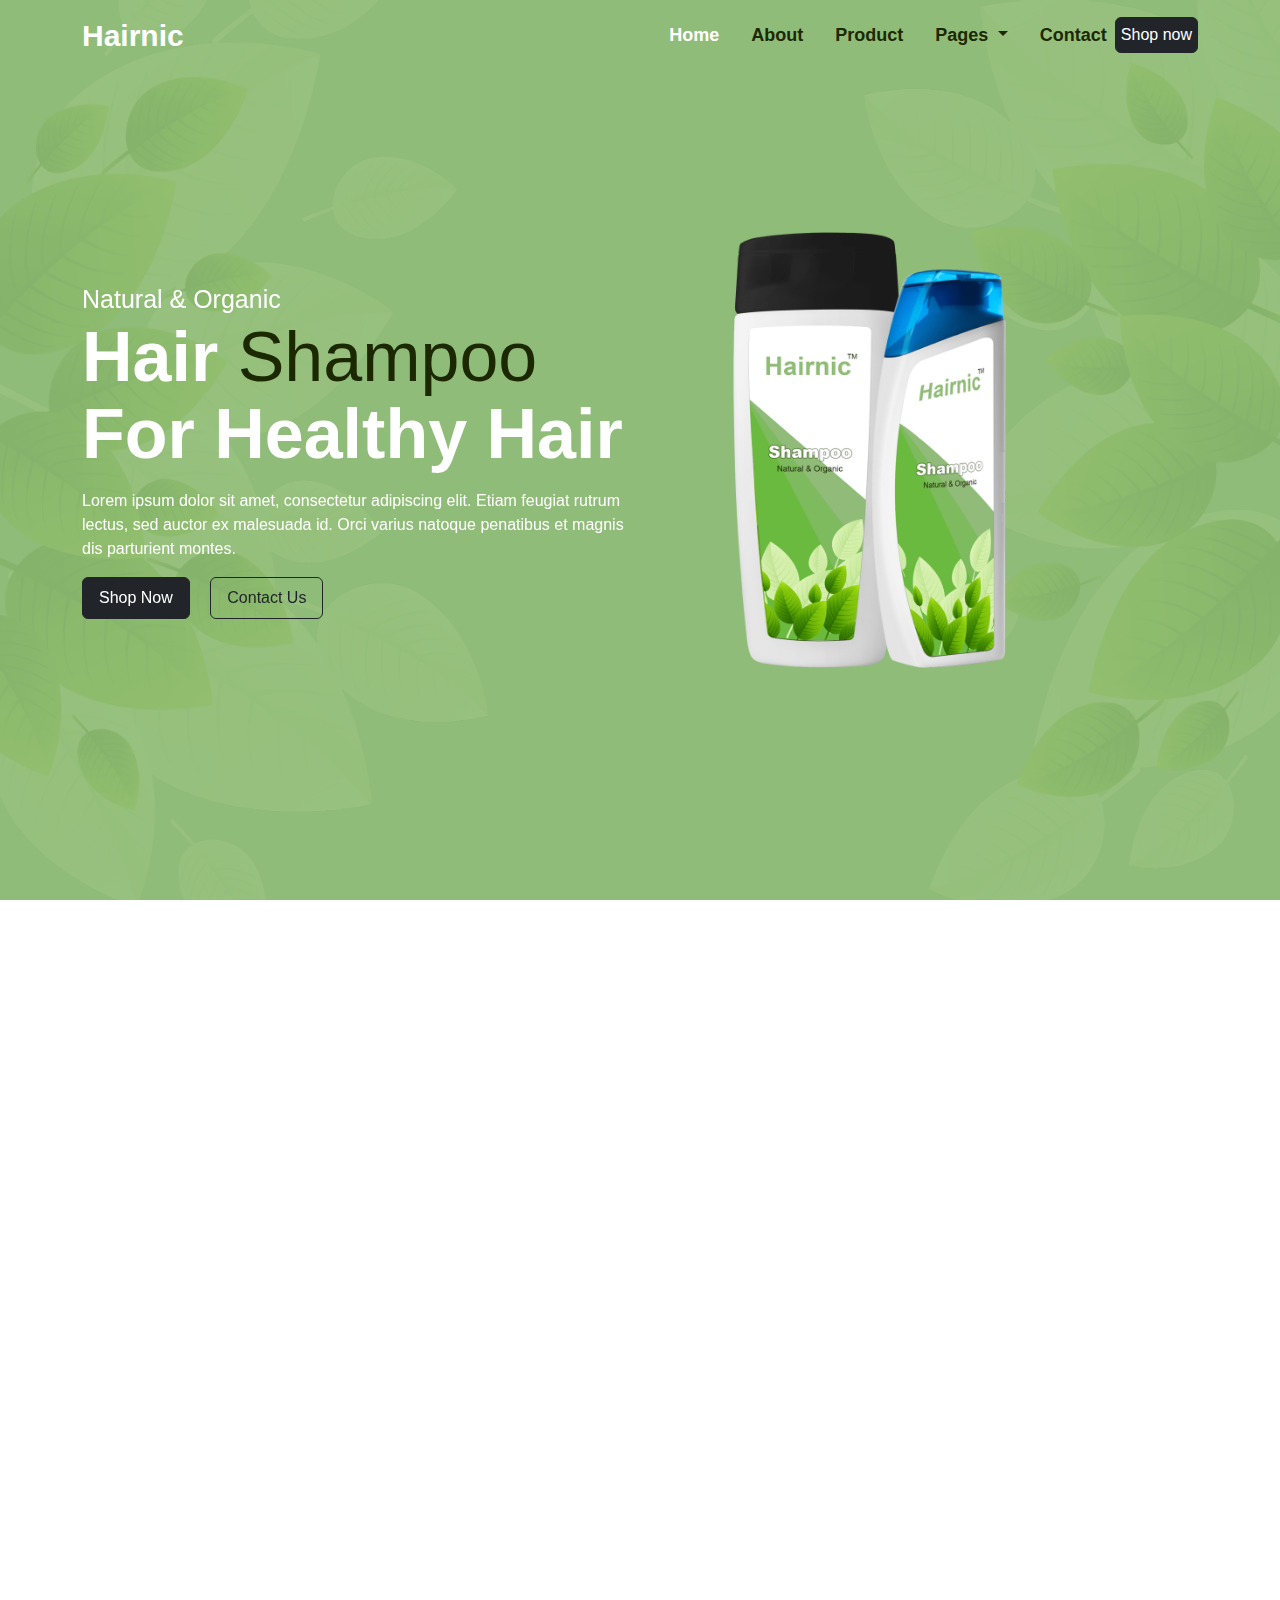
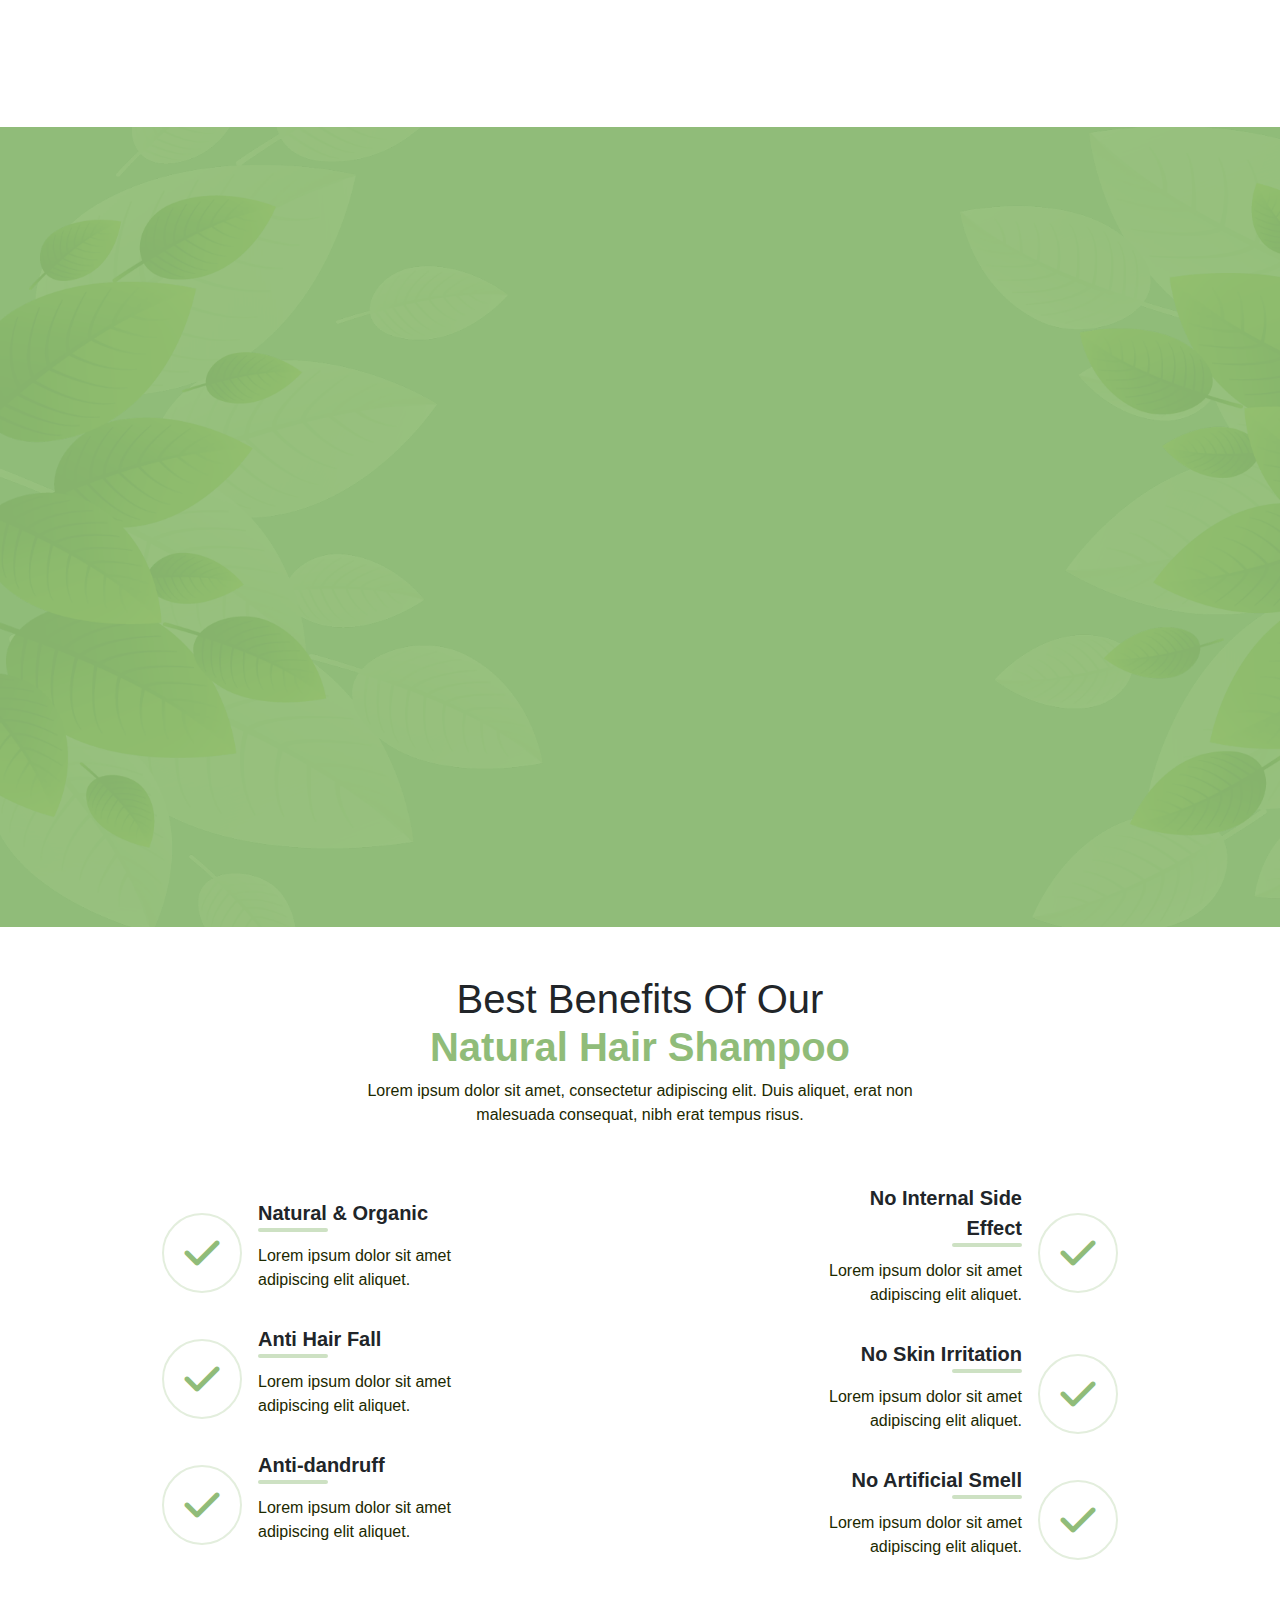
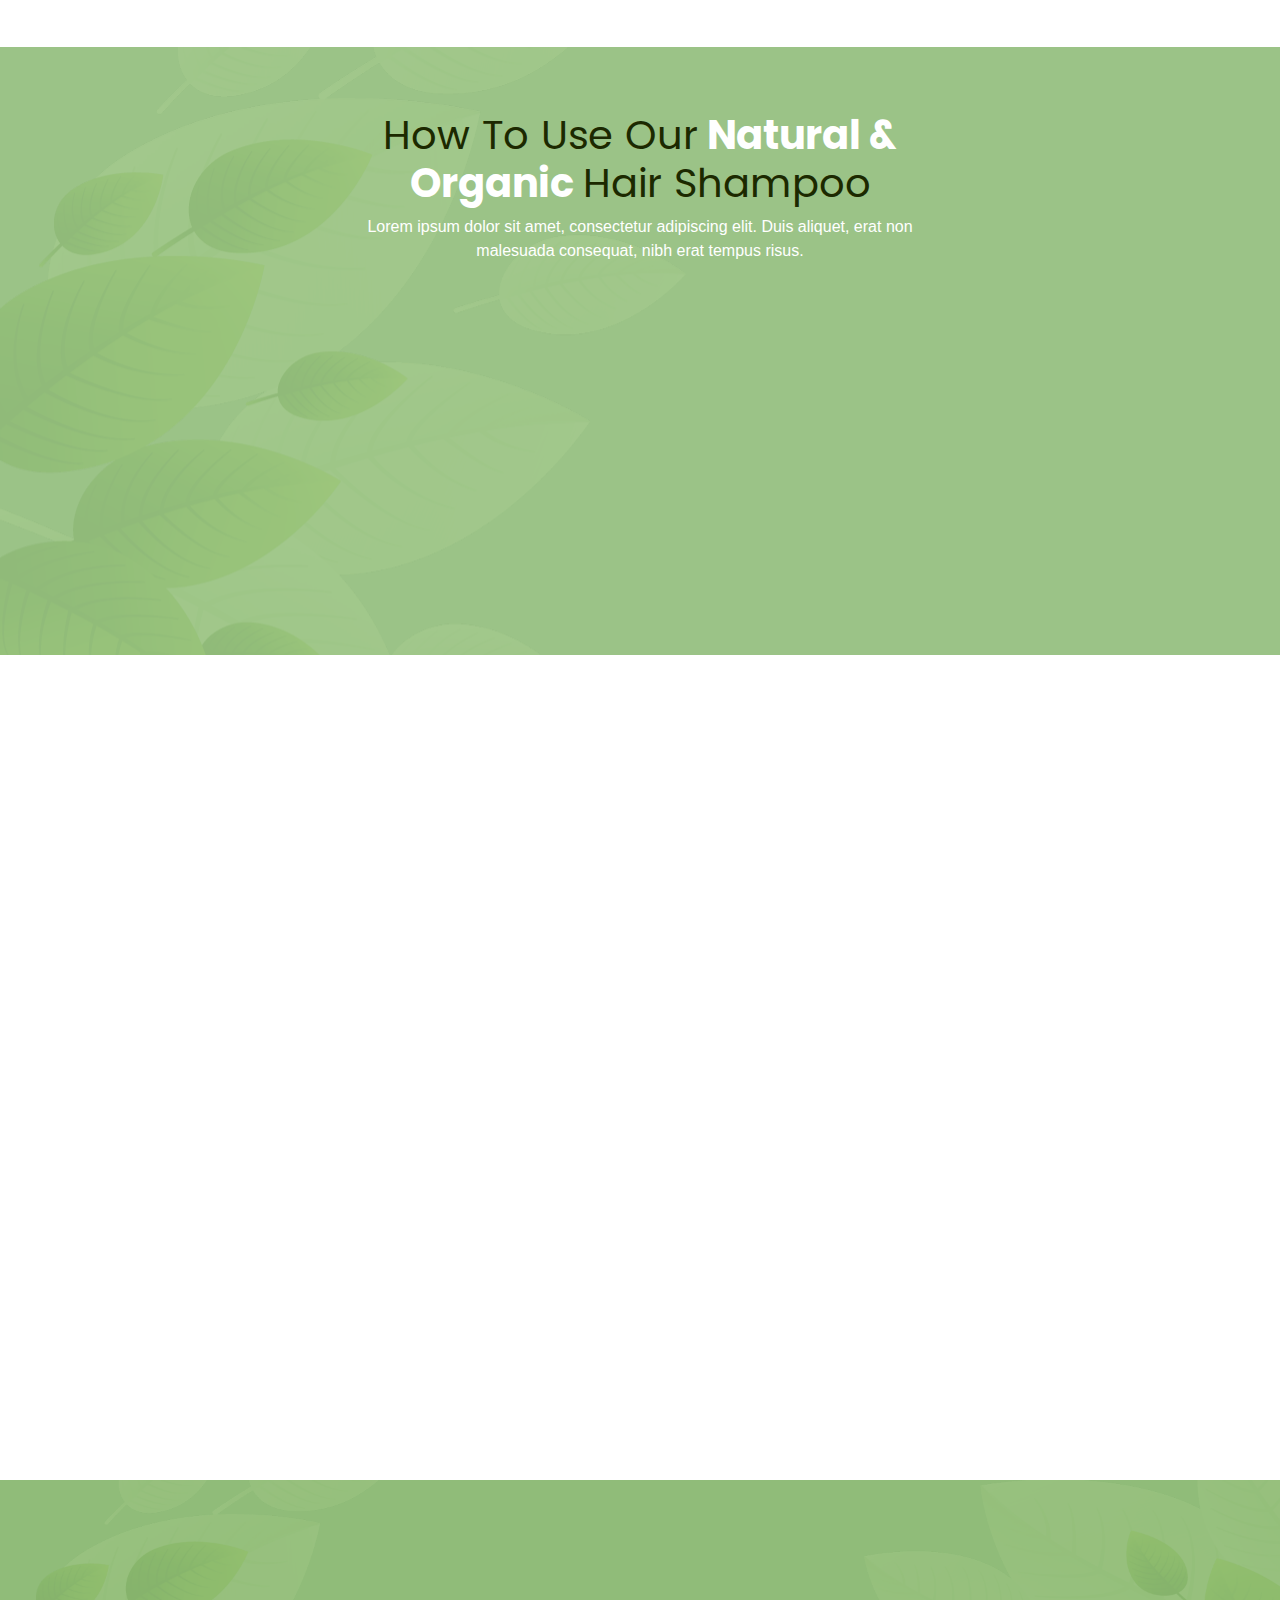
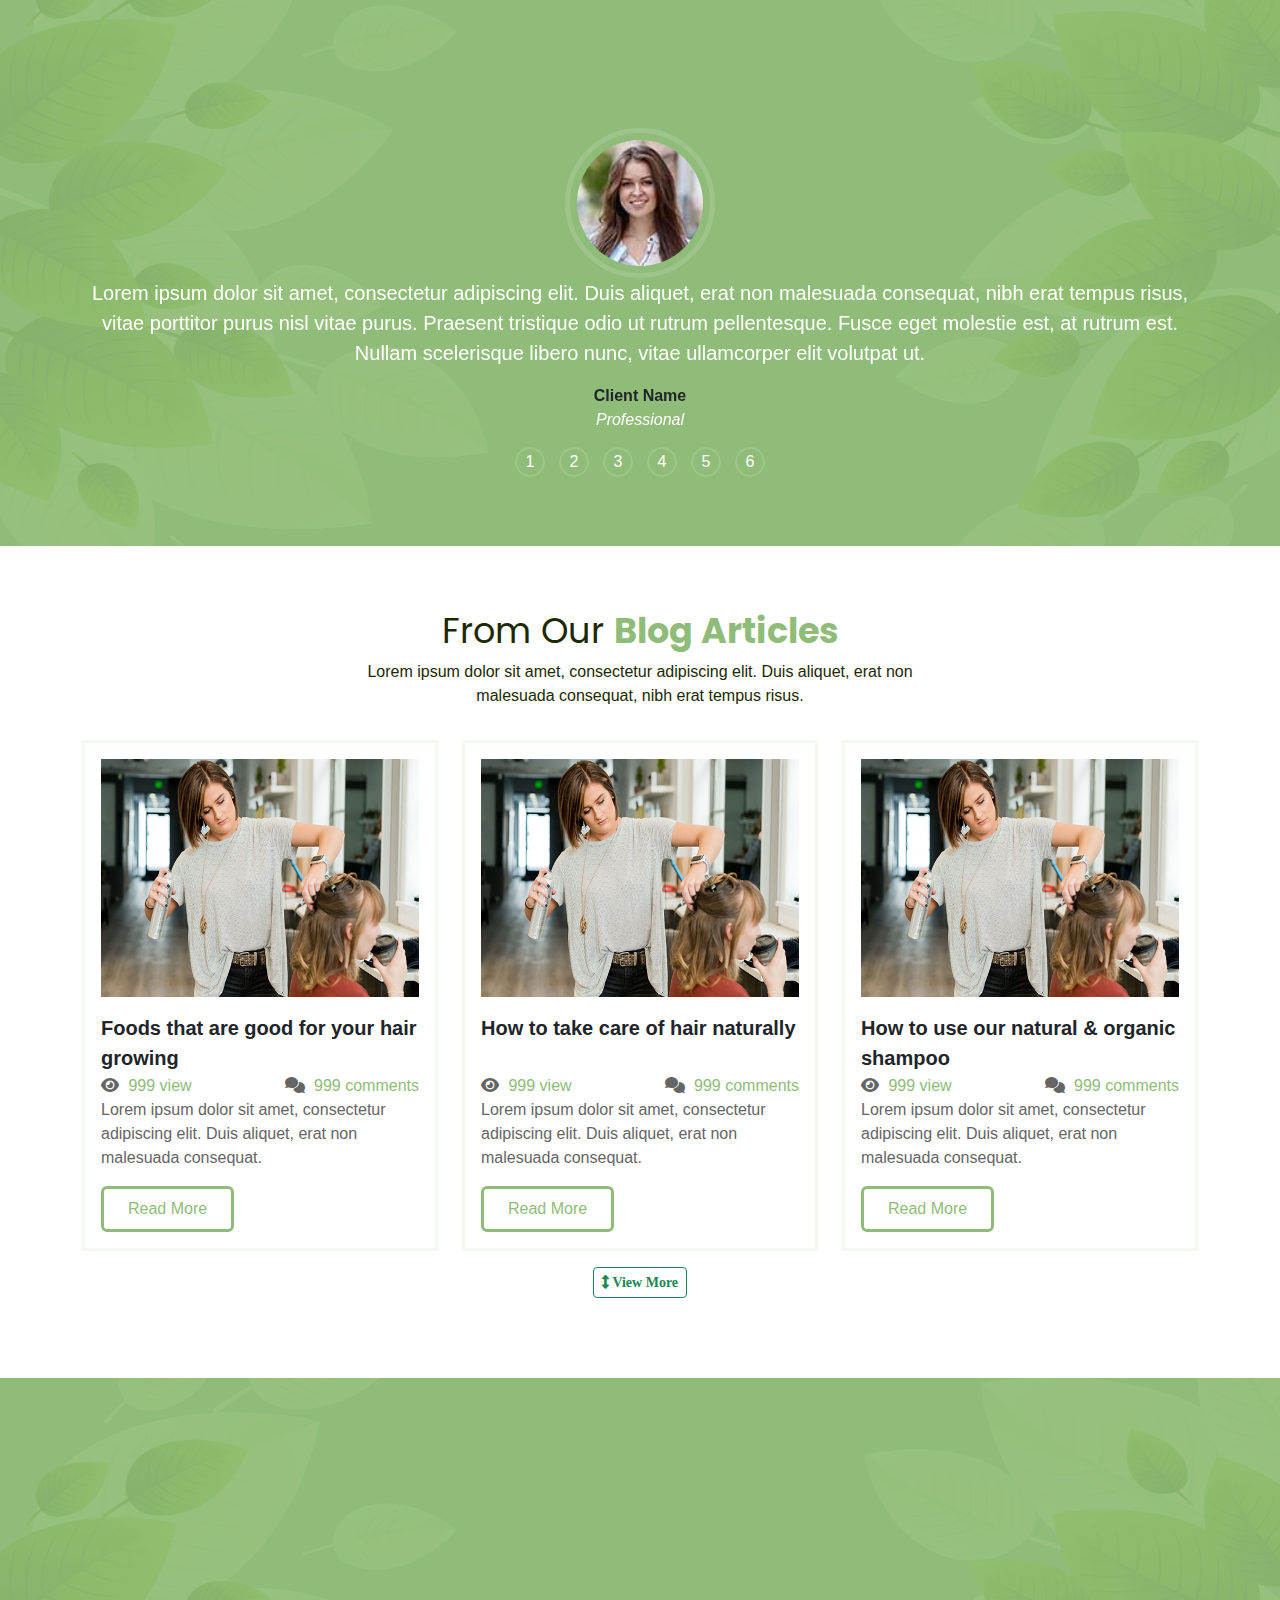
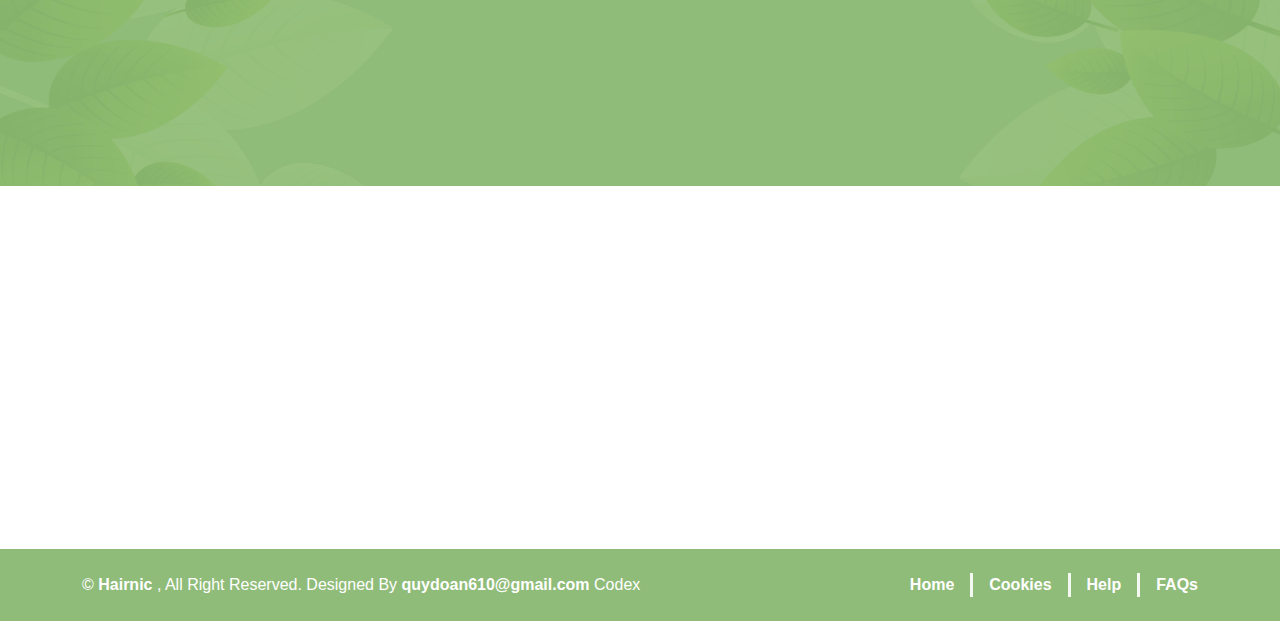
==== commit 366b7653: "upload index" ====
--- a/index.html
+++ b/index.html
@@ -98,7 +98,7 @@
 
                     </div>
                 </div>
-                <div class="col-lg-4">
+                <div class="col-lg-4 mt-2">
                     <div class="item" data-aos="fade-down" data-aos-duration="1200">
                         <div class="border-item">
                             <div class="content">
@@ -108,7 +108,7 @@
                         </div>
                     </div>
                 </div>
-                <div class="col-lg-4">
+                <div class="col-lg-4 mt-2">
                     <div class="item" data-aos="fade-left" data-aos-duration="1200">
                         <div class="border-item">
                             <div class="content">
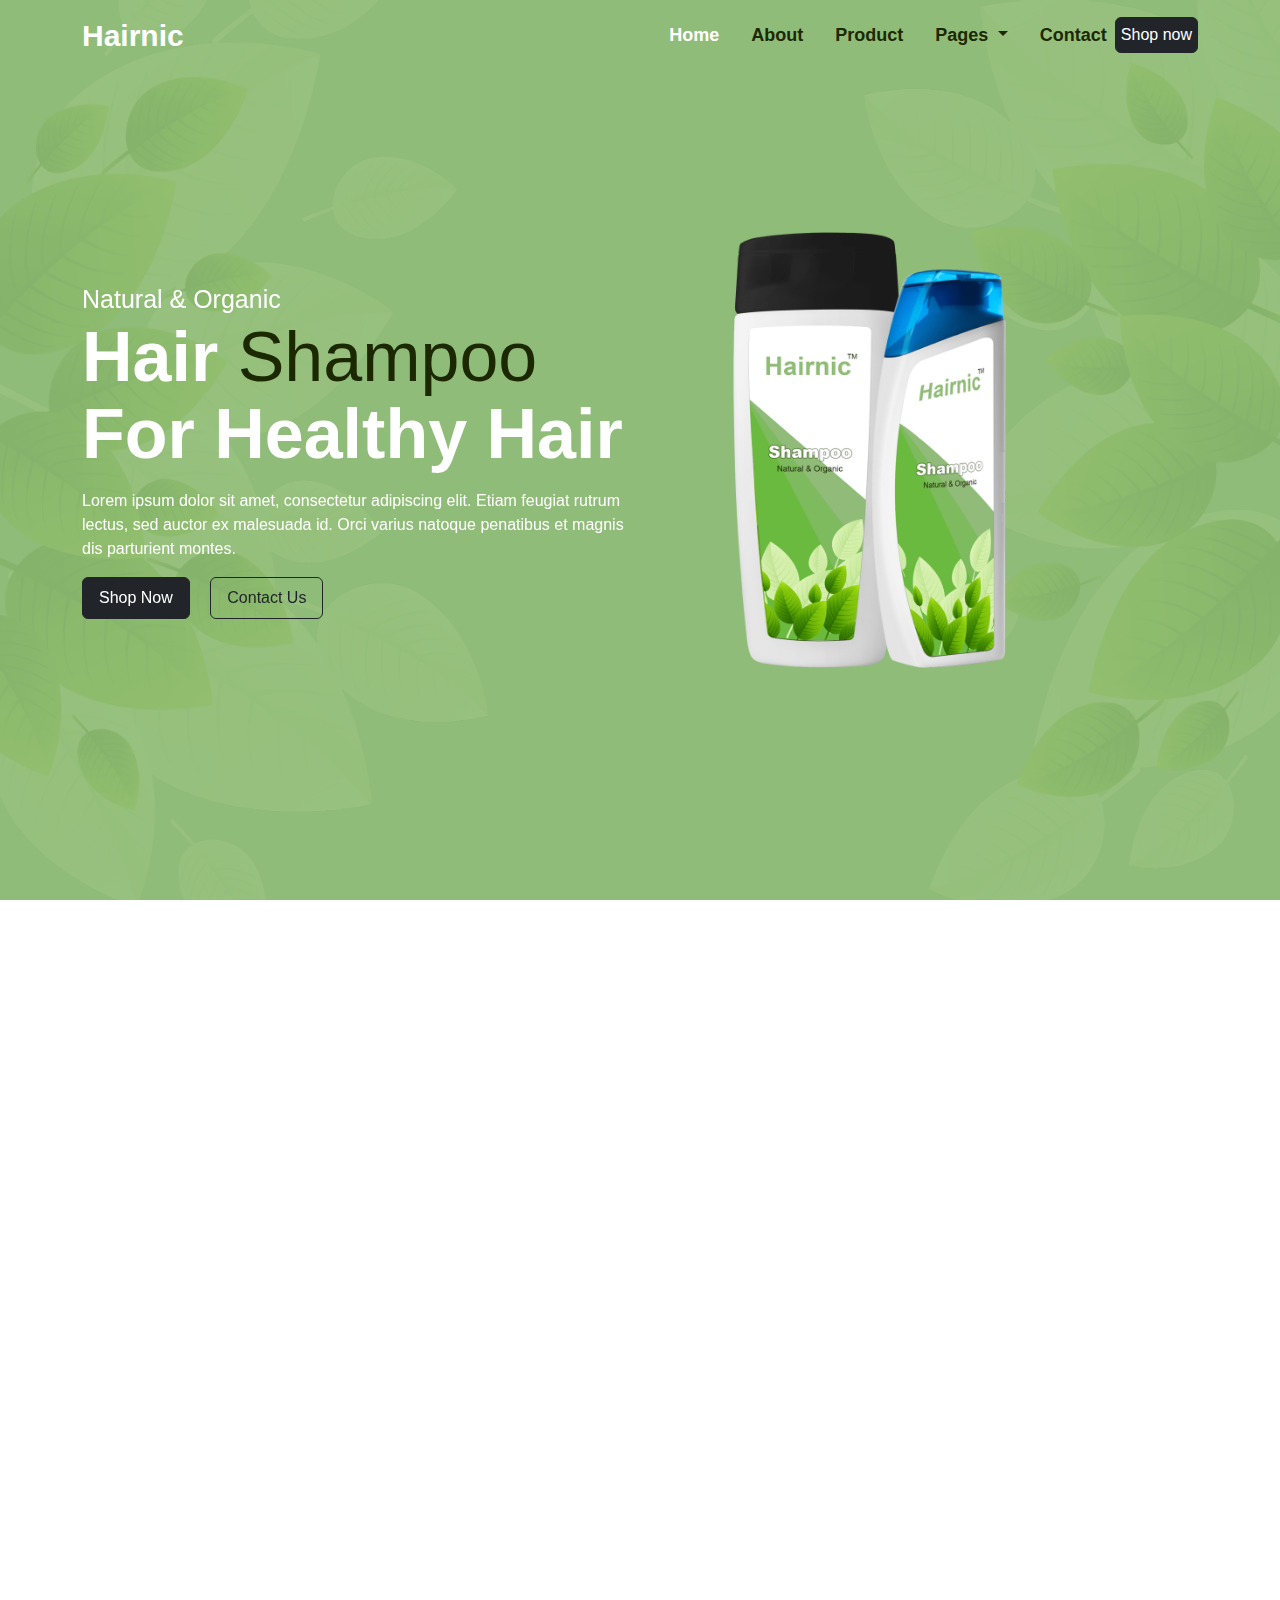
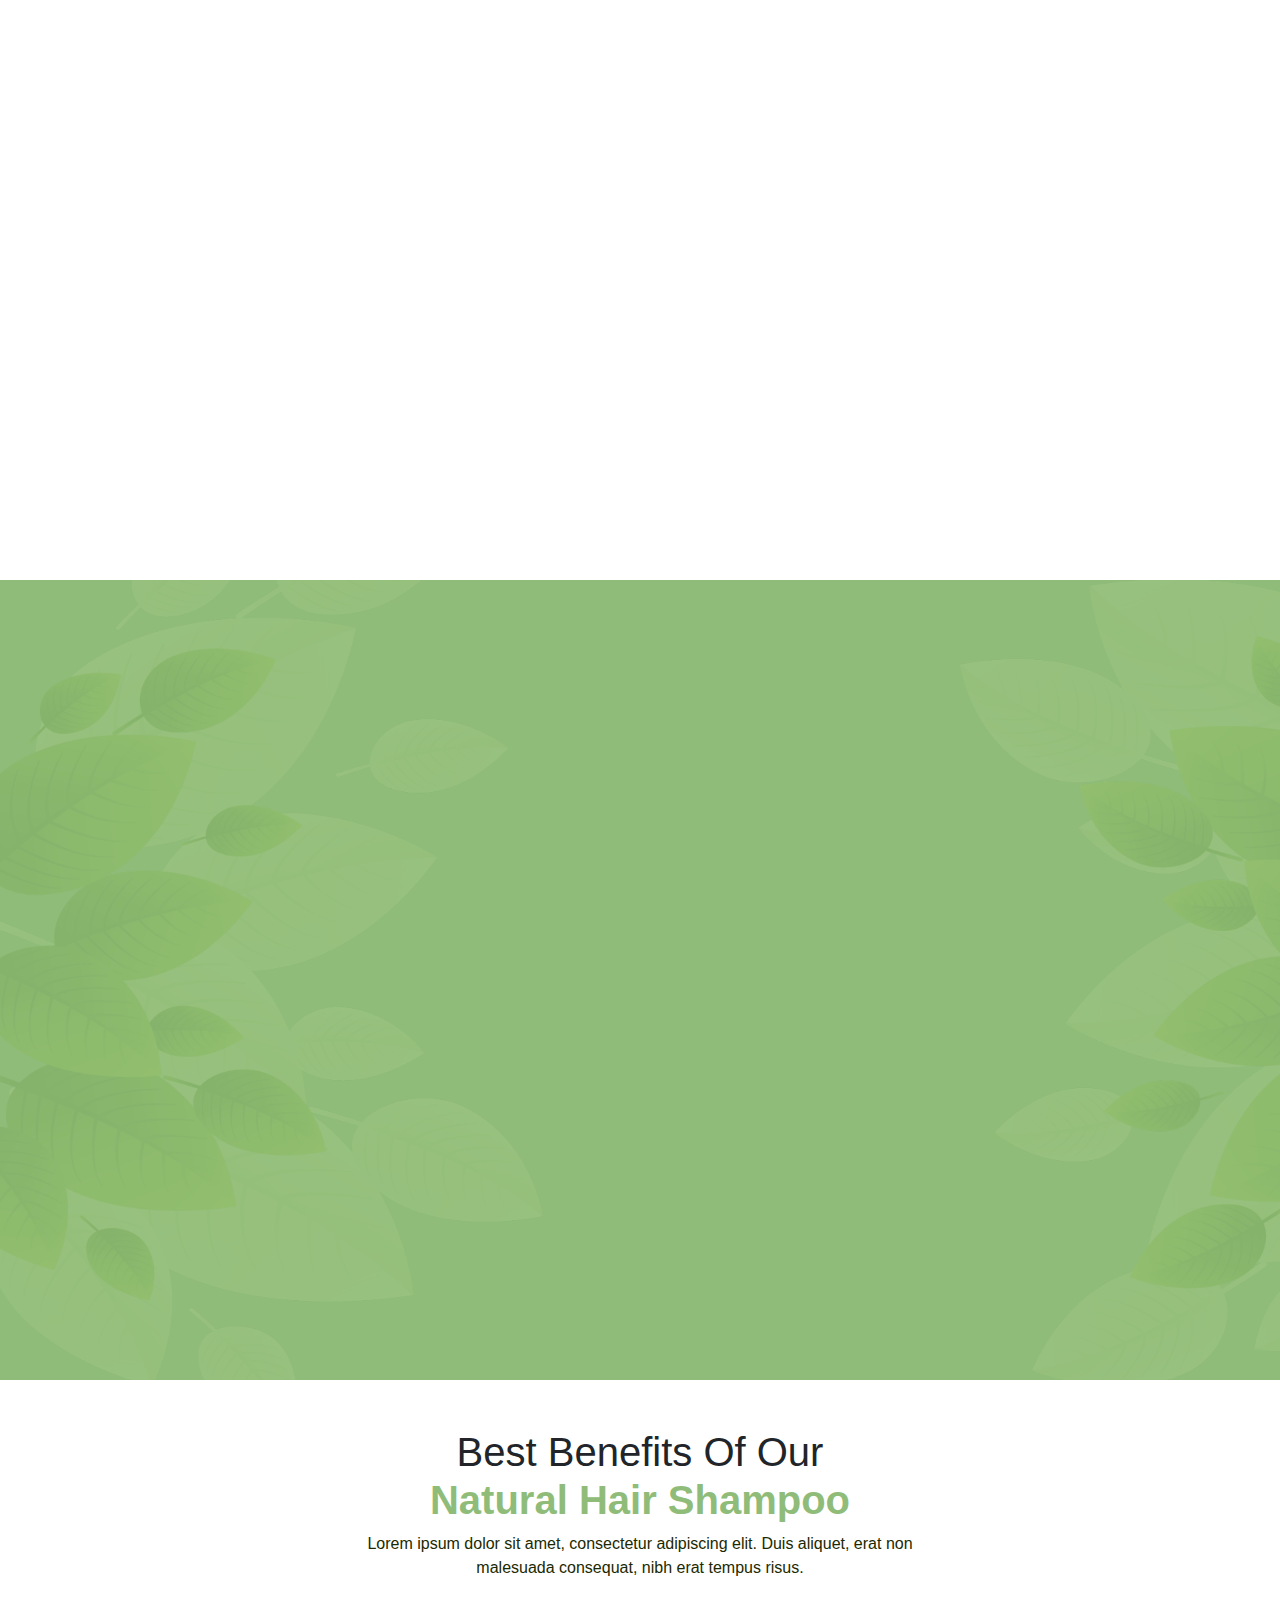
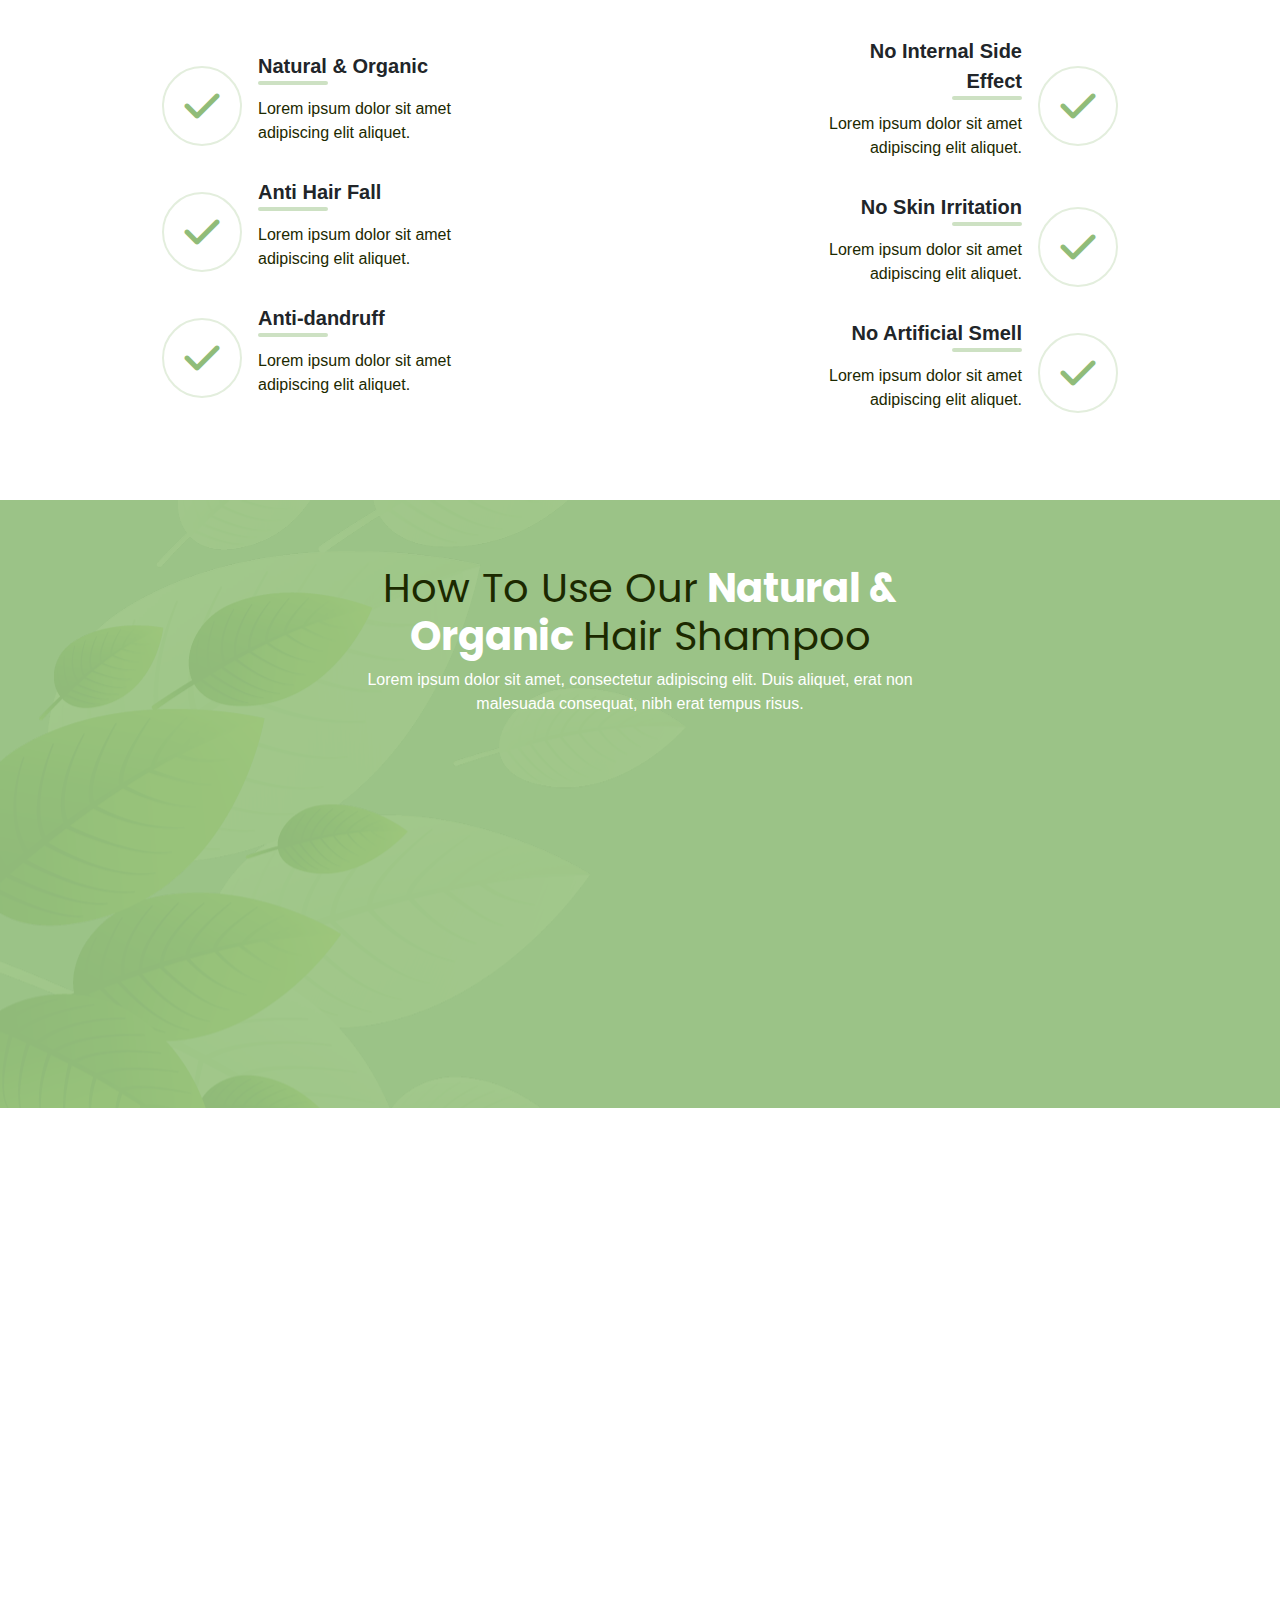
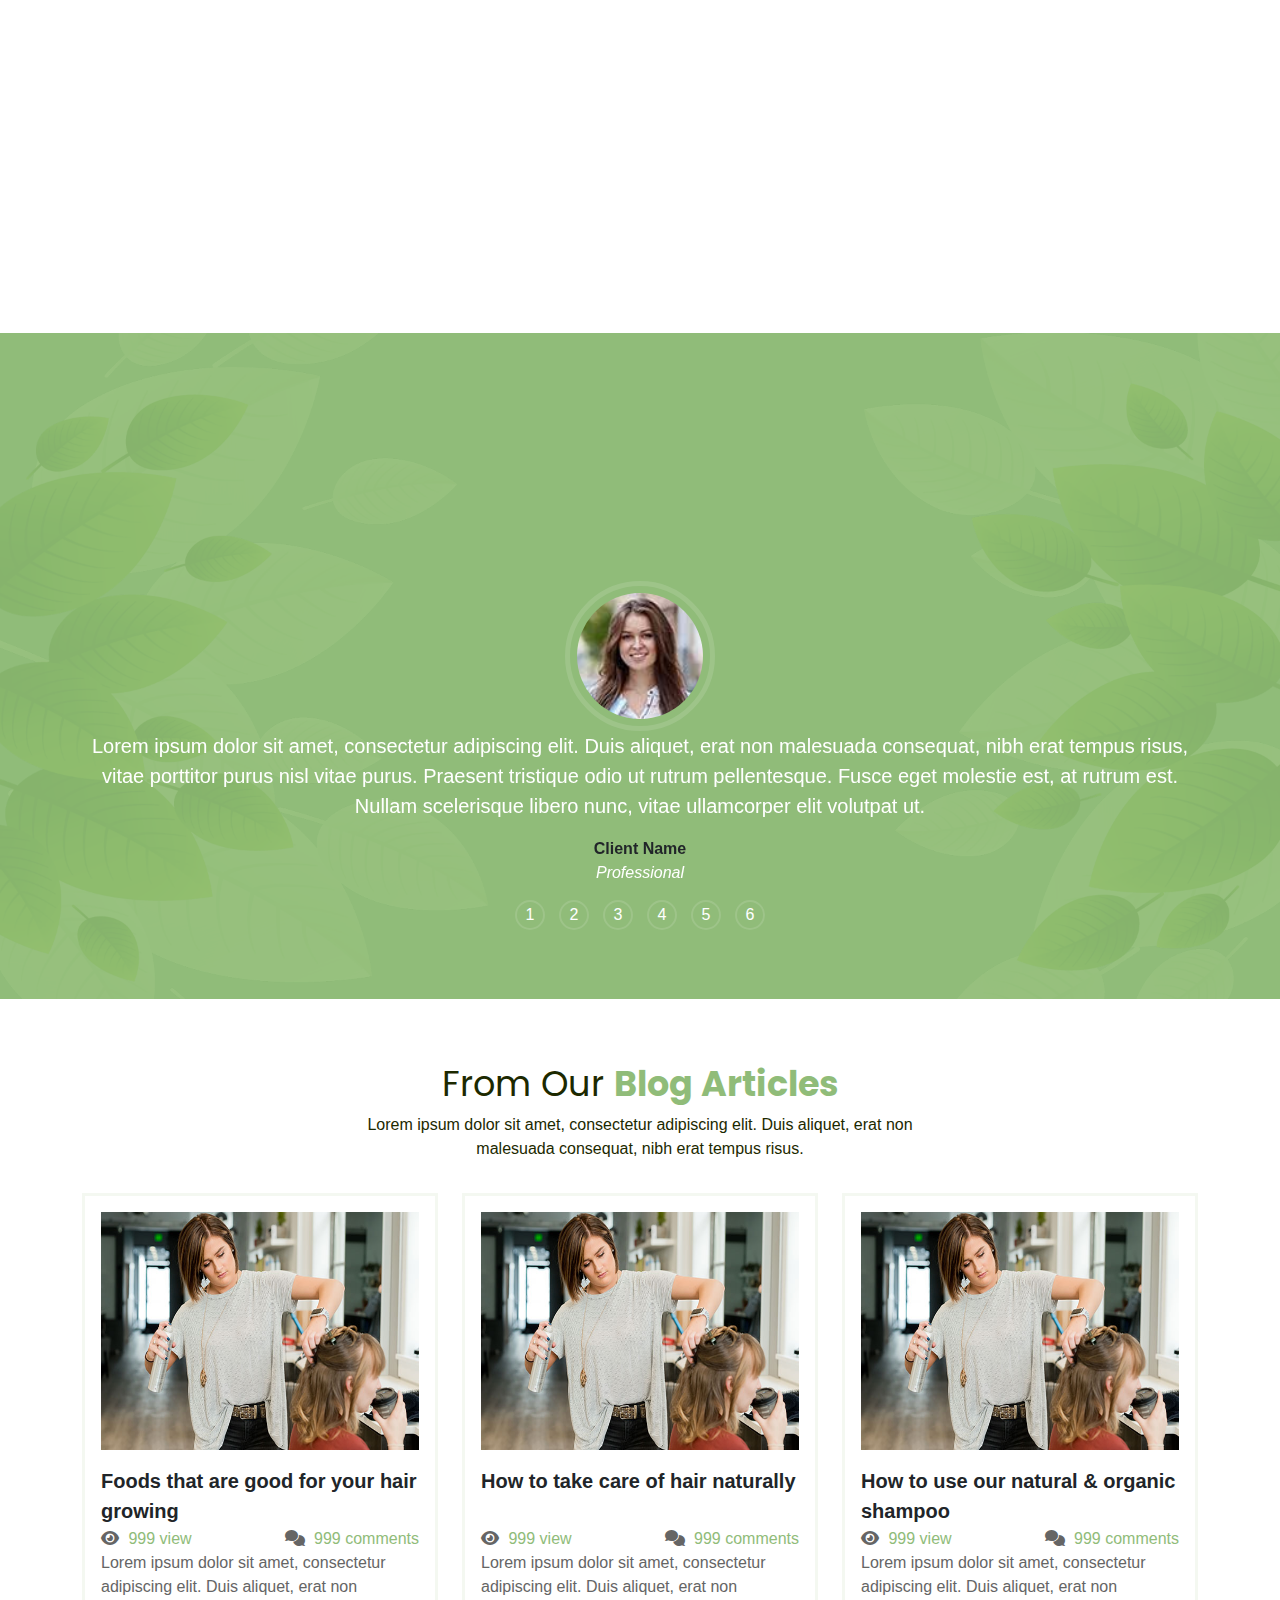
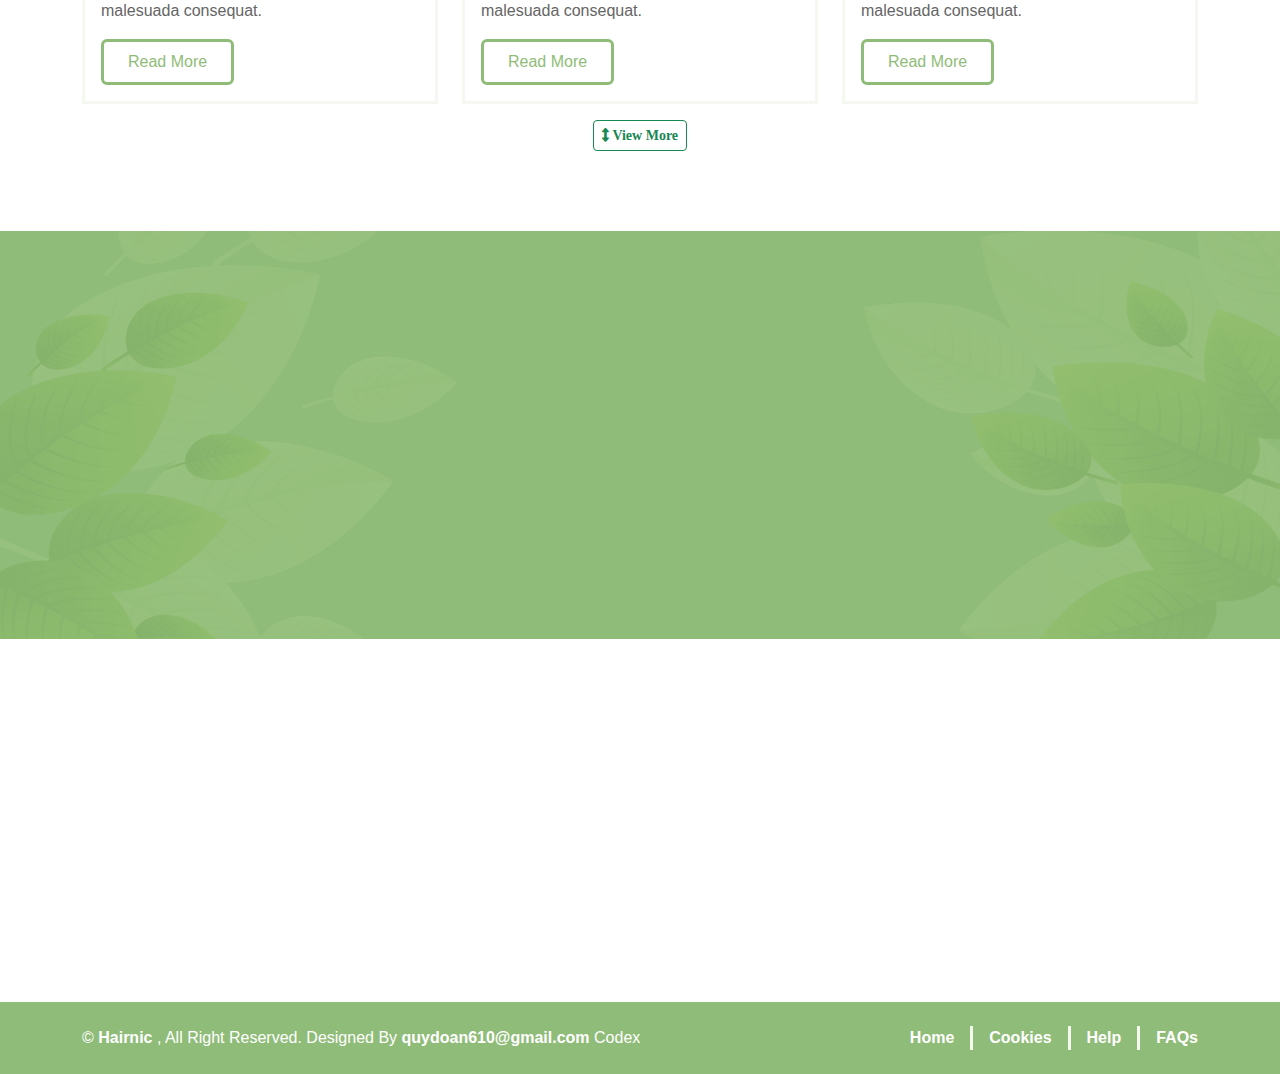
==== commit 16349c5f: "Upload index main-special d-none" ====
--- a/index.html
+++ b/index.html
@@ -86,7 +86,7 @@
     </section>
     <section class="main-special">
         <div class="container">
-            <div class="row">
+            <div class="row  d-none d-lg-block">
                 <div class="col-lg-4">
                     <div class="item" data-aos="fade-right" data-aos-duration="1200">
                         <div class="border-item">
